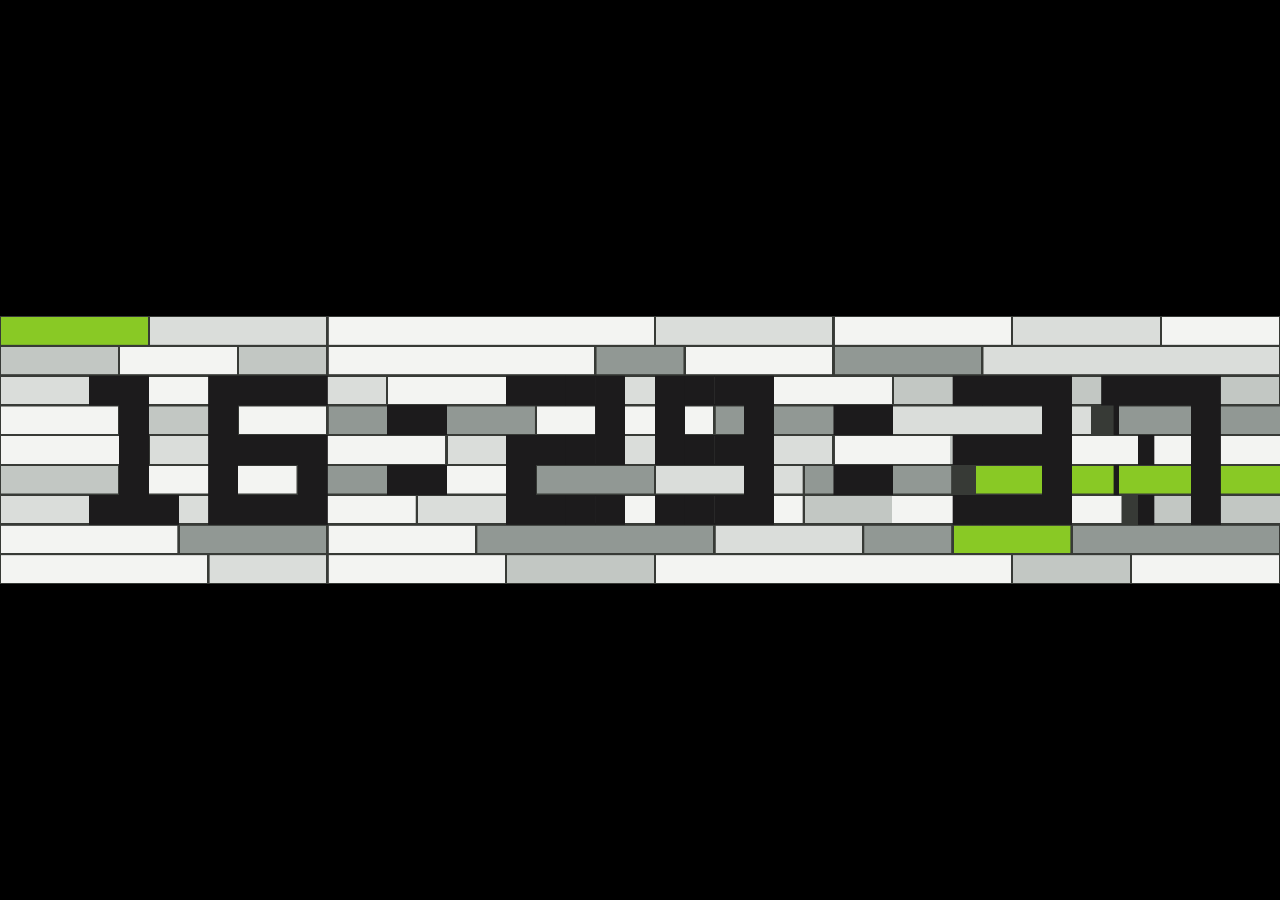
==== index.html @ d292a302 "Smooth second morphs and pull side blocks into changing digits" ====
<!doctype html>
<html lang="en-AU">
<head>
<meta charset="utf-8">
<meta name="viewport" content="width=device-width,initial-scale=1,viewport-fit=cover">
<meta name="robots" content="noindex,nofollow,noarchive,nosnippet,noimageindex">
<meta name="googlebot" content="noindex,nofollow,noarchive,nosnippet,noimageindex">
<meta name="referrer" content="no-referrer">
<title>Clock 10 · 4x5 Negative Space</title>
<style>
html,body{margin:0;width:100%;height:100%;overflow:hidden;background:#000}
#viewport{position:fixed;inset:0;overflow:hidden;background:#000}
#stage{position:absolute;left:0;top:0;width:3840px;height:804px;transform-origin:0 0;overflow:hidden;background:#373a36}
canvas{display:block;width:3840px;height:804px}
</style>
</head>
<body>
<div id="viewport"><div id="stage"><canvas id="clock" width="3840" height="804" aria-label="Melbourne 24 hour clock"></canvas></div></div>
<script>
(() => {
'use strict';
const W=3840,H=804,COLS=43,ROWS=9;
const CELL_W=W/COLS,CELL_H=H/ROWS,GAP=7;
const TZ='Australia/Melbourne';
const BG='#1c1b1c',BOARD='#373a36';
const COLORS=['#f3f4f2','#daddda','#c2c7c3','#919894','#89c925'];
const FONT={'0':['1111','1001','1001','1001','1111'],'1':['0110','0010','0010','0010','0111'],'2':['1111','0001','1111','1000','1111'],'3':['1111','0001','1111','0001','1111'],'4':['1001','1001','1111','0001','0001'],'5':['1111','1000','1111','0001','1111'],'6':['1111','1000','1111','1001','1111'],'7':['1111','0001','0001','0001','0001'],'8':['1111','1001','1111','1001','1111'],'9':['1111','1001','1111','0001','1111'],':':['0000','0110','0000','0110','0000']};
const PIECE_COUNTS=[7,8,7,8,7,8,7,8,7];
const viewport=document.getElementById('viewport');const stage=document.getElementById('stage');const canvas=document.getElementById('clock');const ctx=canvas.getContext('2d',{alpha:false});ctx.imageSmoothingEnabled=false;
const params=new URLSearchParams(location.search);const DEMO=params.get('demo')==='1';const FIXED_TIME=/^\d{2}:\d{2}:\d{2}$/.test(params.get('time')||'')?params.get('time'):null;const FIXED_SEED=Number.isFinite(Number(params.get('seed')))?Number(params.get('seed')):null;const PREVIEW_FROM=/^\d{2}:\d{2}:\d{2}$/.test(params.get('from')||'')?params.get('from'):null;const PREVIEW_TO=/^\d{2}:\d{2}:\d{2}$/.test(params.get('to')||'')?params.get('to'):null;const PREVIEW_T=Math.max(0,Math.min(1,Number(params.get('t'))||0));
let currentTime='00:00:00';let currentMask=buildMask(currentTime);let currentSeed=0;let currentConfig=buildConfig(currentSeed);let maskTransition=null;let configTransition=null;let frameHandle=0;let tickTimer=0;let demoSeconds=22*3600+22*60+20;let demoTickCount=0;
function scaleStage(){const vw=viewport.clientWidth||window.innerWidth;const vh=viewport.clientHeight||window.innerHeight;const s=Math.min(vw/W,vh/H);stage.style.left=Math.round((vw-W*s)/2)+'px';stage.style.top=Math.round((vh-H*s)/2)+'px';stage.style.transform=`scale(${s})`}
function xorshift(seed){let x=(seed|0)||123456789;return()=>{x^=x<<13;x^=x>>>17;x^=x<<5;return((x>>>0)%1000000)/1000000}}
function pieceColor(row,index){const n=(row*19+index*13)%25;if(n===0||n===11)return COLORS[4];if(n<10)return COLORS[0];if(n<16)return COLORS[1];if(n<21)return COLORS[2];return COLORS[3]}
function buildRowWidths(row,seed){const count=PIECE_COUNTS[row],min=2,remaining=COLS-count*min;const rnd=xorshift((seed+1)*7919+row*104729);const weights=[];let weightSum=0;for(let i=0;i<count;i++){let w=0.3+Math.pow(rnd(),1.35)*1.6;if(i===((seed+row*2)%count))w+=1.5;weights.push(w);weightSum+=w}const widths=weights.map(w=>min+Math.floor((w/weightSum)*remaining));let used=widths.reduce((a,b)=>a+b,0),cursor=(seed+row*3)%count;while(used<COLS){widths[cursor]+=1;used+=1;cursor=(cursor+3)%count}while(used>COLS){if(widths[cursor]>min){widths[cursor]-=1;used-=1}cursor=(cursor+2)%count}return widths}
function buildConfig(seed){const config=[];for(let row=0;row<ROWS;row++){const widths=buildRowWidths(row,seed);let x=0;config.push(widths.map((width,index)=>{const p={x,width,color:pieceColor(row,index)};x+=width;return p}))}return config}
function buildMask(timeStr){const mask=Array.from({length:ROWS},()=>Array(COLS).fill(0));let x=2;for(const ch of timeStr){const glyph=FONT[ch];for(let r=0;r<5;r++)for(let c=0;c<4;c++)if(glyph[r][c]==='1')mask[r+2][x+c]=1;x+=5}return mask}
function buildDiffRuns(oldMask,newMask){const runs=[];for(let row=0;row<ROWS;row++){let col=0;while(col<COLS){if(oldMask[row][col]===newMask[row][col]){col++;continue}const type=newMask[row][col]===1?'cut':'fill';const start=col;while(col+1<COLS&&oldMask[row][col+1]!==newMask[row][col+1]&&(newMask[row][col+1]===1?'cut':'fill')===type)col++;const end=col;runs.push({row,start,end,type,center:(start+end+1)/2,width:end-start+1});col++}}return runs}
function clamp(v,a,b){return Math.max(a,Math.min(b,v))}function smoother(t){t=clamp(t,0,1);return t*t*t*(t*(t*6-15)+10)}function pulse(t){return Math.sin(Math.PI*clamp(t,0,1))}
function activeProgress(now){let maskT=1,configT=1;if(maskTransition)maskT=clamp((now-maskTransition.start)/maskTransition.duration,0,1);if(configTransition)configT=clamp((now-configTransition.start)/configTransition.duration,0,1);return{maskT,configT}}
function localDeform(row,xCells,wCells,t,runs){const baseX=xCells*CELL_W,baseW=wCells*CELL_W;if(!runs||!runs.length)return{x:baseX,w:baseW};const p=pulse(t);if(p<0.0001)return{x:baseX,w:baseW};const pieceCenter=xCells+wCells/2;let shiftCells=0,scale=1;for(const r of runs){if(r.row!==row)continue;const dist=Math.abs(pieceCenter-r.center),radius=8;if(dist>=radius)continue;const influence=(1-dist/radius)*p;const dir=pieceCenter<r.center?-1:1;if(r.type==='cut'){shiftCells+=dir*0.48*influence;scale-=0.075*influence}else{shiftCells-=dir*0.40*influence;scale+=0.060*influence}}const newW=Math.max(CELL_W*1.1,baseW*scale),centerPx=(pieceCenter+shiftCells)*CELL_W;return{x:centerPx-newW/2,w:newW}}
function drawPieces(configA,configB,configT,maskT,runs){ctx.fillStyle=BOARD;ctx.fillRect(0,0,W,H);const ct=smoother(configT);for(let row=0;row<ROWS;row++){const a=configA[row],b=configB?configB[row]:a;for(let i=0;i<a.length;i++){const xCells=a[i].x+(b[i].x-a[i].x)*ct;const wCells=a[i].width+(b[i].width-a[i].width)*ct;const d=localDeform(row,xCells,wCells,maskT,runs);const x=d.x+GAP/2,y=row*CELL_H+GAP/2,w=Math.max(1,d.w-GAP),h=CELL_H-GAP;ctx.fillStyle=a[i].color;ctx.fillRect(x,y,w,h)}}}
function drawStableVoid(oldMask,newMask){ctx.fillStyle=BG;for(let row=0;row<ROWS;row++)for(let col=0;col<COLS;col++){if(oldMask[row][col]===1&&newMask[row][col]===1)ctx.fillRect(col*CELL_W,row*CELL_H,CELL_W+0.5,CELL_H+0.5)}}
function drawWholeVoid(mask){ctx.fillStyle=BG;for(let row=0;row<ROWS;row++)for(let col=0;col<COLS;col++)if(mask[row][col])ctx.fillRect(col*CELL_W,row*CELL_H,CELL_W+0.5,CELL_H+0.5)}
function drawMorphVoid(runs,t){const et=smoother(t);ctx.fillStyle=BG;for(const r of runs){const fullX=r.start*CELL_W,fullW=r.width*CELL_W,y=r.row*CELL_H;let voidW;if(r.type==='cut')voidW=fullW*et;else voidW=fullW*(1-et);if(voidW<=0.1)continue;const x=fullX+(fullW-voidW)/2;ctx.fillRect(x,y,voidW+0.5,CELL_H+0.5)}}
function renderAt(now){const {maskT,configT}=activeProgress(now);const fromCfg=configTransition?configTransition.from:currentConfig;const toCfg=configTransition?configTransition.to:null;const runs=maskTransition?maskTransition.runs:null;drawPieces(fromCfg,toCfg,configT,maskT,runs);if(maskTransition){drawStableVoid(maskTransition.from,maskTransition.to);drawMorphVoid(maskTransition.runs,maskT)}else drawWholeVoid(currentMask);const maskDone=!maskTransition||maskT>=1,configDone=!configTransition||configT>=1;if(maskDone&&maskTransition){currentMask=maskTransition.to;maskTransition=null}if(configDone&&configTransition){currentConfig=configTransition.to;configTransition=null}if(maskTransition||configTransition)frameHandle=requestAnimationFrame(renderAt);else frameHandle=0}
function kickRender(){if(!frameHandle)frameHandle=requestAnimationFrame(renderAt)}
function melbourneParts(date){const parts=new Intl.DateTimeFormat('en-AU',{timeZone:TZ,hour:'2-digit',minute:'2-digit',second:'2-digit',hourCycle:'h23'}).formatToParts(date);let hh='00',mm='00',ss='00';for(const p of parts){if(p.type==='hour')hh=p.value;else if(p.type==='minute')mm=p.value;else if(p.type==='second')ss=p.value}return{hh,mm,ss}}
function settleMaskTransition(){if(maskTransition){currentMask=maskTransition.to;maskTransition=null}}
function applyTime(timeStr,seed,allowMinuteMorph=true){settleMaskTransition();const nextMask=buildMask(timeStr);const runs=buildDiffRuns(currentMask,nextMask);if(runs.length)maskTransition={from:currentMask,to:nextMask,runs,start:performance.now(),duration:840};else currentMask=nextMask;if(seed!==currentSeed){if(allowMinuteMorph){const from=configTransition?configTransition.to:currentConfig;currentConfig=from;configTransition={from,to:buildConfig(seed),start:performance.now(),duration:1700}}else currentConfig=buildConfig(seed);currentSeed=seed}currentTime=timeStr;kickRender()}
function liveTick(){const p=melbourneParts(new Date()),str=`${p.hh}:${p.mm}:${p.ss}`,seed=Number(p.hh)*60+Number(p.mm);applyTime(str,seed,true);tickTimer=setTimeout(liveTick,Math.max(50,1000-(Date.now()%1000)+20))}
function demoTick(){demoSeconds=(demoSeconds+1)%(24*3600);demoTickCount++;const hh=String(Math.floor(demoSeconds/3600)%24).padStart(2,'0'),mm=String(Math.floor(demoSeconds/60)%60).padStart(2,'0'),ss=String(demoSeconds%60).padStart(2,'0'),seed=Math.floor(demoTickCount/7);applyTime(`${hh}:${mm}:${ss}`,seed,true);tickTimer=setTimeout(demoTick,1000)}
function initialise(){scaleStage();if(PREVIEW_FROM&&PREVIEW_TO){currentSeed=FIXED_SEED??0;currentConfig=buildConfig(currentSeed);const from=buildMask(PREVIEW_FROM),to=buildMask(PREVIEW_TO),runs=buildDiffRuns(from,to);drawPieces(currentConfig,null,1,PREVIEW_T,runs);drawStableVoid(from,to);drawMorphVoid(runs,PREVIEW_T);return}if(FIXED_TIME){currentTime=FIXED_TIME;currentMask=buildMask(FIXED_TIME);currentSeed=FIXED_SEED??0;currentConfig=buildConfig(currentSeed);drawPieces(currentConfig,null,1,1,null);drawWholeVoid(currentMask);return}const p=melbourneParts(new Date());currentTime=`${p.hh}:${p.mm}:${p.ss}`;currentMask=buildMask(currentTime);currentSeed=Number(p.hh)*60+Number(p.mm);currentConfig=buildConfig(currentSeed);drawPieces(currentConfig,null,1,1,null);drawWholeVoid(currentMask);if(DEMO)tickTimer=setTimeout(demoTick,700);else tickTimer=setTimeout(liveTick,Math.max(50,1000-(Date.now()%1000)+20))}
addEventListener('resize',scaleStage,{passive:true});addEventListener('orientationchange',scaleStage,{passive:true});document.addEventListener('visibilitychange',()=>{if(!document.hidden&&!FIXED_TIME&&!PREVIEW_FROM){clearTimeout(tickTimer);if(DEMO)demoTick();else liveTick()}});initialise();
})();
</script>
</body>
</html>
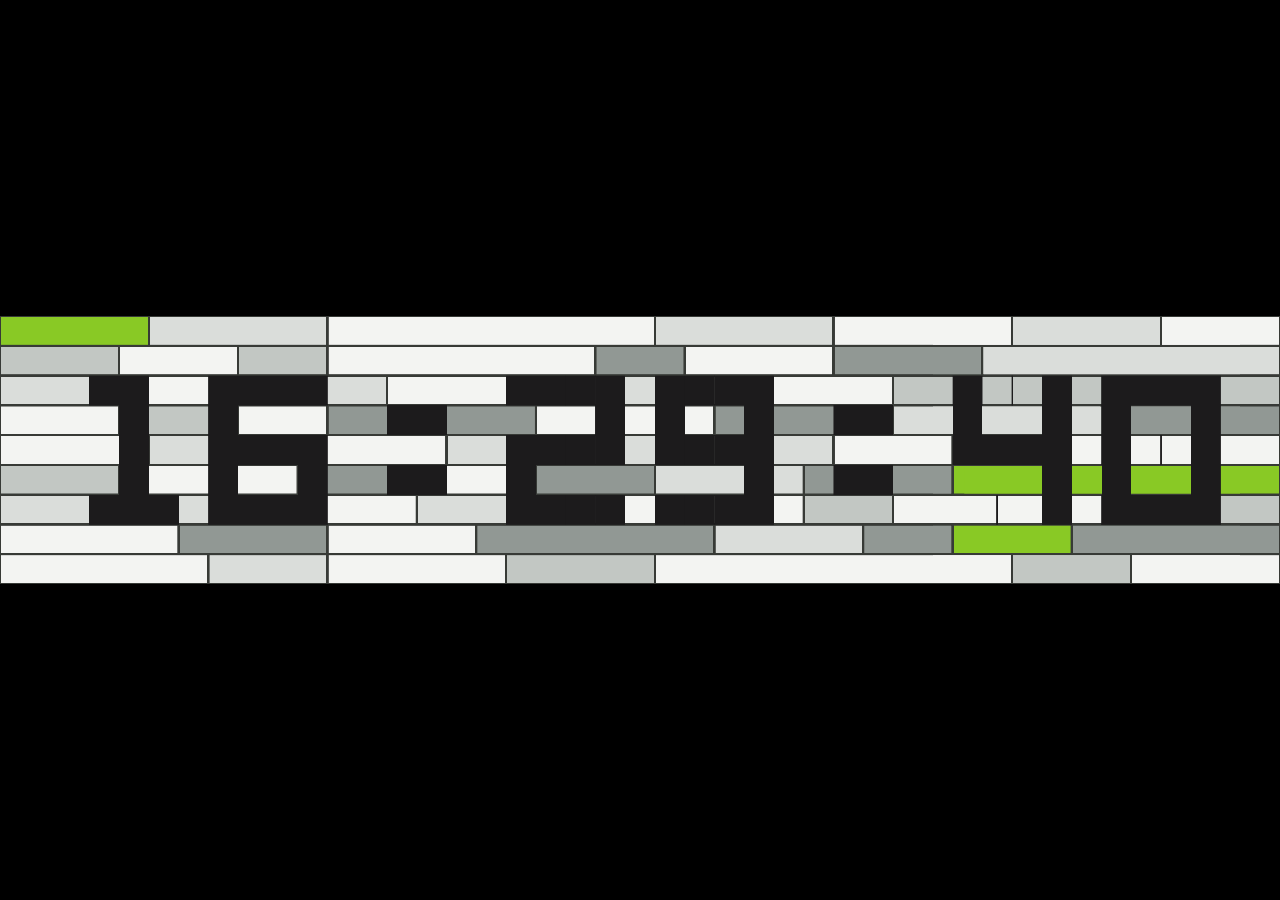
==== commit b3d2ef1d: "Scope second morphs to changed digit slots only" ====
--- a/index.html
+++ b/index.html
@@ -19,39 +19,351 @@
 <script>
 (() => {
 'use strict';
+
 const W=3840,H=804,COLS=43,ROWS=9;
 const CELL_W=W/COLS,CELL_H=H/ROWS,GAP=7;
 const TZ='Australia/Melbourne';
 const BG='#1c1b1c',BOARD='#373a36';
 const COLORS=['#f3f4f2','#daddda','#c2c7c3','#919894','#89c925'];
-const FONT={'0':['1111','1001','1001','1001','1111'],'1':['0110','0010','0010','0010','0111'],'2':['1111','0001','1111','1000','1111'],'3':['1111','0001','1111','0001','1111'],'4':['1001','1001','1111','0001','0001'],'5':['1111','1000','1111','0001','1111'],'6':['1111','1000','1111','1001','1111'],'7':['1111','0001','0001','0001','0001'],'8':['1111','1001','1111','1001','1111'],'9':['1111','1001','1111','0001','1111'],':':['0000','0110','0000','0110','0000']};
+const FONT={
+ '0':['1111','1001','1001','1001','1111'],
+ '1':['0110','0010','0010','0010','0111'],
+ '2':['1111','0001','1111','1000','1111'],
+ '3':['1111','0001','1111','0001','1111'],
+ '4':['1001','1001','1111','0001','0001'],
+ '5':['1111','1000','1111','0001','1111'],
+ '6':['1111','1000','1111','1001','1111'],
+ '7':['1111','0001','0001','0001','0001'],
+ '8':['1111','1001','1111','1001','1111'],
+ '9':['1111','1001','1111','0001','1111'],
+ ':':['0000','0110','0000','0110','0000']
+};
 const PIECE_COUNTS=[7,8,7,8,7,8,7,8,7];
-const viewport=document.getElementById('viewport');const stage=document.getElementById('stage');const canvas=document.getElementById('clock');const ctx=canvas.getContext('2d',{alpha:false});ctx.imageSmoothingEnabled=false;
-const params=new URLSearchParams(location.search);const DEMO=params.get('demo')==='1';const FIXED_TIME=/^\d{2}:\d{2}:\d{2}$/.test(params.get('time')||'')?params.get('time'):null;const FIXED_SEED=Number.isFinite(Number(params.get('seed')))?Number(params.get('seed')):null;const PREVIEW_FROM=/^\d{2}:\d{2}:\d{2}$/.test(params.get('from')||'')?params.get('from'):null;const PREVIEW_TO=/^\d{2}:\d{2}:\d{2}$/.test(params.get('to')||'')?params.get('to'):null;const PREVIEW_T=Math.max(0,Math.min(1,Number(params.get('t'))||0));
-let currentTime='00:00:00';let currentMask=buildMask(currentTime);let currentSeed=0;let currentConfig=buildConfig(currentSeed);let maskTransition=null;let configTransition=null;let frameHandle=0;let tickTimer=0;let demoSeconds=22*3600+22*60+20;let demoTickCount=0;
-function scaleStage(){const vw=viewport.clientWidth||window.innerWidth;const vh=viewport.clientHeight||window.innerHeight;const s=Math.min(vw/W,vh/H);stage.style.left=Math.round((vw-W*s)/2)+'px';stage.style.top=Math.round((vh-H*s)/2)+'px';stage.style.transform=`scale(${s})`}
-function xorshift(seed){let x=(seed|0)||123456789;return()=>{x^=x<<13;x^=x>>>17;x^=x<<5;return((x>>>0)%1000000)/1000000}}
-function pieceColor(row,index){const n=(row*19+index*13)%25;if(n===0||n===11)return COLORS[4];if(n<10)return COLORS[0];if(n<16)return COLORS[1];if(n<21)return COLORS[2];return COLORS[3]}
-function buildRowWidths(row,seed){const count=PIECE_COUNTS[row],min=2,remaining=COLS-count*min;const rnd=xorshift((seed+1)*7919+row*104729);const weights=[];let weightSum=0;for(let i=0;i<count;i++){let w=0.3+Math.pow(rnd(),1.35)*1.6;if(i===((seed+row*2)%count))w+=1.5;weights.push(w);weightSum+=w}const widths=weights.map(w=>min+Math.floor((w/weightSum)*remaining));let used=widths.reduce((a,b)=>a+b,0),cursor=(seed+row*3)%count;while(used<COLS){widths[cursor]+=1;used+=1;cursor=(cursor+3)%count}while(used>COLS){if(widths[cursor]>min){widths[cursor]-=1;used-=1}cursor=(cursor+2)%count}return widths}
-function buildConfig(seed){const config=[];for(let row=0;row<ROWS;row++){const widths=buildRowWidths(row,seed);let x=0;config.push(widths.map((width,index)=>{const p={x,width,color:pieceColor(row,index)};x+=width;return p}))}return config}
-function buildMask(timeStr){const mask=Array.from({length:ROWS},()=>Array(COLS).fill(0));let x=2;for(const ch of timeStr){const glyph=FONT[ch];for(let r=0;r<5;r++)for(let c=0;c<4;c++)if(glyph[r][c]==='1')mask[r+2][x+c]=1;x+=5}return mask}
-function buildDiffRuns(oldMask,newMask){const runs=[];for(let row=0;row<ROWS;row++){let col=0;while(col<COLS){if(oldMask[row][col]===newMask[row][col]){col++;continue}const type=newMask[row][col]===1?'cut':'fill';const start=col;while(col+1<COLS&&oldMask[row][col+1]!==newMask[row][col+1]&&(newMask[row][col+1]===1?'cut':'fill')===type)col++;const end=col;runs.push({row,start,end,type,center:(start+end+1)/2,width:end-start+1});col++}}return runs}
-function clamp(v,a,b){return Math.max(a,Math.min(b,v))}function smoother(t){t=clamp(t,0,1);return t*t*t*(t*(t*6-15)+10)}function pulse(t){return Math.sin(Math.PI*clamp(t,0,1))}
-function activeProgress(now){let maskT=1,configT=1;if(maskTransition)maskT=clamp((now-maskTransition.start)/maskTransition.duration,0,1);if(configTransition)configT=clamp((now-configTransition.start)/configTransition.duration,0,1);return{maskT,configT}}
-function localDeform(row,xCells,wCells,t,runs){const baseX=xCells*CELL_W,baseW=wCells*CELL_W;if(!runs||!runs.length)return{x:baseX,w:baseW};const p=pulse(t);if(p<0.0001)return{x:baseX,w:baseW};const pieceCenter=xCells+wCells/2;let shiftCells=0,scale=1;for(const r of runs){if(r.row!==row)continue;const dist=Math.abs(pieceCenter-r.center),radius=8;if(dist>=radius)continue;const influence=(1-dist/radius)*p;const dir=pieceCenter<r.center?-1:1;if(r.type==='cut'){shiftCells+=dir*0.48*influence;scale-=0.075*influence}else{shiftCells-=dir*0.40*influence;scale+=0.060*influence}}const newW=Math.max(CELL_W*1.1,baseW*scale),centerPx=(pieceCenter+shiftCells)*CELL_W;return{x:centerPx-newW/2,w:newW}}
-function drawPieces(configA,configB,configT,maskT,runs){ctx.fillStyle=BOARD;ctx.fillRect(0,0,W,H);const ct=smoother(configT);for(let row=0;row<ROWS;row++){const a=configA[row],b=configB?configB[row]:a;for(let i=0;i<a.length;i++){const xCells=a[i].x+(b[i].x-a[i].x)*ct;const wCells=a[i].width+(b[i].width-a[i].width)*ct;const d=localDeform(row,xCells,wCells,maskT,runs);const x=d.x+GAP/2,y=row*CELL_H+GAP/2,w=Math.max(1,d.w-GAP),h=CELL_H-GAP;ctx.fillStyle=a[i].color;ctx.fillRect(x,y,w,h)}}}
-function drawStableVoid(oldMask,newMask){ctx.fillStyle=BG;for(let row=0;row<ROWS;row++)for(let col=0;col<COLS;col++){if(oldMask[row][col]===1&&newMask[row][col]===1)ctx.fillRect(col*CELL_W,row*CELL_H,CELL_W+0.5,CELL_H+0.5)}}
-function drawWholeVoid(mask){ctx.fillStyle=BG;for(let row=0;row<ROWS;row++)for(let col=0;col<COLS;col++)if(mask[row][col])ctx.fillRect(col*CELL_W,row*CELL_H,CELL_W+0.5,CELL_H+0.5)}
-function drawMorphVoid(runs,t){const et=smoother(t);ctx.fillStyle=BG;for(const r of runs){const fullX=r.start*CELL_W,fullW=r.width*CELL_W,y=r.row*CELL_H;let voidW;if(r.type==='cut')voidW=fullW*et;else voidW=fullW*(1-et);if(voidW<=0.1)continue;const x=fullX+(fullW-voidW)/2;ctx.fillRect(x,y,voidW+0.5,CELL_H+0.5)}}
-function renderAt(now){const {maskT,configT}=activeProgress(now);const fromCfg=configTransition?configTransition.from:currentConfig;const toCfg=configTransition?configTransition.to:null;const runs=maskTransition?maskTransition.runs:null;drawPieces(fromCfg,toCfg,configT,maskT,runs);if(maskTransition){drawStableVoid(maskTransition.from,maskTransition.to);drawMorphVoid(maskTransition.runs,maskT)}else drawWholeVoid(currentMask);const maskDone=!maskTransition||maskT>=1,configDone=!configTransition||configT>=1;if(maskDone&&maskTransition){currentMask=maskTransition.to;maskTransition=null}if(configDone&&configTransition){currentConfig=configTransition.to;configTransition=null}if(maskTransition||configTransition)frameHandle=requestAnimationFrame(renderAt);else frameHandle=0}
+const viewport=document.getElementById('viewport');
+const stage=document.getElementById('stage');
+const canvas=document.getElementById('clock');
+const ctx=canvas.getContext('2d',{alpha:false});
+ctx.imageSmoothingEnabled=false;
+
+const params=new URLSearchParams(location.search);
+const DEMO=params.get('demo')==='1';
+const FIXED_TIME=/^\d{2}:\d{2}:\d{2}$/.test(params.get('time')||'')?params.get('time'):null;
+const FIXED_SEED=Number.isFinite(Number(params.get('seed')))?Number(params.get('seed')):null;
+const PREVIEW_FROM=/^\d{2}:\d{2}:\d{2}$/.test(params.get('from')||'')?params.get('from'):null;
+const PREVIEW_TO=/^\d{2}:\d{2}:\d{2}$/.test(params.get('to')||'')?params.get('to'):null;
+const PREVIEW_T=Math.max(0,Math.min(1,Number(params.get('t'))||0));
+
+let currentTime='00:00:00';
+let currentMask=buildMask(currentTime);
+let currentSeed=0;
+let currentConfig=buildConfig(currentSeed);
+let maskTransition=null;
+let configTransition=null;
+let frameHandle=0;
+let tickTimer=0;
+let demoSeconds=22*3600+22*60+20;
+let demoTickCount=0;
+
+function scaleStage(){
+ const vw=viewport.clientWidth||window.innerWidth;
+ const vh=viewport.clientHeight||window.innerHeight;
+ const s=Math.min(vw/W,vh/H);
+ stage.style.left=Math.round((vw-W*s)/2)+'px';
+ stage.style.top=Math.round((vh-H*s)/2)+'px';
+ stage.style.transform=`scale(${s})`;
+}
+
+function xorshift(seed){
+ let x=(seed|0)||123456789;
+ return()=>{x^=x<<13;x^=x>>>17;x^=x<<5;return((x>>>0)%1000000)/1000000};
+}
+
+function pieceColor(row,index){
+ const n=(row*19+index*13)%25;
+ if(n===0||n===11)return COLORS[4];
+ if(n<10)return COLORS[0];
+ if(n<16)return COLORS[1];
+ if(n<21)return COLORS[2];
+ return COLORS[3];
+}
+
+function buildRowWidths(row,seed){
+ const count=PIECE_COUNTS[row],min=2,remaining=COLS-count*min;
+ const rnd=xorshift((seed+1)*7919+row*104729);
+ const weights=[];let weightSum=0;
+ for(let i=0;i<count;i++){
+  let w=0.3+Math.pow(rnd(),1.35)*1.6;
+  if(i===((seed+row*2)%count))w+=1.5;
+  weights.push(w);weightSum+=w;
+ }
+ const widths=weights.map(w=>min+Math.floor((w/weightSum)*remaining));
+ let used=widths.reduce((a,b)=>a+b,0),cursor=(seed+row*3)%count;
+ while(used<COLS){widths[cursor]+=1;used+=1;cursor=(cursor+3)%count}
+ while(used>COLS){if(widths[cursor]>min){widths[cursor]-=1;used-=1}cursor=(cursor+2)%count}
+ return widths;
+}
+
+function buildConfig(seed){
+ const config=[];
+ for(let row=0;row<ROWS;row++){
+  const widths=buildRowWidths(row,seed);let x=0;
+  config.push(widths.map((width,index)=>{const p={x,width,color:pieceColor(row,index)};x+=width;return p}));
+ }
+ return config;
+}
+
+function buildMask(timeStr){
+ const mask=Array.from({length:ROWS},()=>Array(COLS).fill(0));
+ let x=2;
+ for(const ch of timeStr){
+  const glyph=FONT[ch];
+  for(let r=0;r<5;r++)for(let c=0;c<4;c++)if(glyph[r][c]==='1')mask[r+2][x+c]=1;
+  x+=5;
+ }
+ return mask;
+}
+
+function buildDiffRuns(oldMask,newMask){
+ const runs=[];
+ for(let row=0;row<ROWS;row++){
+  let col=0;
+  while(col<COLS){
+   if(oldMask[row][col]===newMask[row][col]){col++;continue}
+   const type=newMask[row][col]===1?'cut':'fill';
+   const start=col;
+   while(col+1<COLS&&oldMask[row][col+1]!==newMask[row][col+1]&&(newMask[row][col+1]===1?'cut':'fill')===type)col++;
+   const end=col;
+   runs.push({row,start,end,type,center:(start+end+1)/2,width:end-start+1});
+   col++;
+  }
+ }
+ return runs;
+}
+
+function buildChangedZones(oldTime,newTime){
+ const zones=[];
+ for(let i=0;i<Math.min(oldTime.length,newTime.length);i++){
+  if(oldTime[i]===newTime[i])continue;
+  const glyphStart=2+i*5;
+  zones.push({start:Math.max(0,glyphStart-0.65),end:Math.min(COLS,glyphStart+4.65),charIndex:i});
+ }
+ if(!zones.length)return zones;
+ zones.sort((a,b)=>a.start-b.start);
+ const merged=[{...zones[0],indices:[zones[0].charIndex]}];
+ for(let i=1;i<zones.length;i++){
+  const z=zones[i],m=merged[merged.length-1];
+  if(z.start<=m.end+0.35){m.end=Math.max(m.end,z.end);m.indices.push(z.charIndex)}
+  else merged.push({...z,indices:[z.charIndex]});
+ }
+ return merged;
+}
+
+function clamp(v,a,b){return Math.max(a,Math.min(b,v))}
+function smoother(t){t=clamp(t,0,1);return t*t*t*(t*(t*6-15)+10)}
+function pulse(t){return Math.sin(Math.PI*clamp(t,0,1))}
+
+function activeProgress(now){
+ let maskT=1,configT=1;
+ if(maskTransition)maskT=clamp((now-maskTransition.start)/maskTransition.duration,0,1);
+ if(configTransition)configT=clamp((now-configTransition.start)/configTransition.duration,0,1);
+ return{maskT,configT};
+}
+
+function localDeform(row,xCells,wCells,t,runs){
+ const baseX=xCells*CELL_W;
+ const baseW=wCells*CELL_W;
+ if(!runs||!runs.length)return{x:baseX,w:baseW};
+ const p=pulse(t);
+ if(p<0.0001)return{x:baseX,w:baseW};
+ const pieceCenter=xCells+wCells/2;
+ let shiftCells=0;
+ let scale=1;
+ for(const r of runs){
+  if(r.row!==row)continue;
+  const dist=Math.abs(pieceCenter-r.center);
+  const radius=8.0;
+  if(dist>=radius)continue;
+  const influence=(1-dist/radius)*p;
+  const dir=pieceCenter<r.center?-1:1;
+  if(r.type==='cut'){
+   shiftCells+=dir*0.48*influence;
+   scale-=0.075*influence;
+  }else{
+   shiftCells-=dir*0.40*influence;
+   scale+=0.060*influence;
+  }
+ }
+ const newW=Math.max(CELL_W*1.1,baseW*scale);
+ const centerPx=(pieceCenter+shiftCells)*CELL_W;
+ return{x:centerPx-newW/2,w:newW};
+}
+
+function drawPieces(configA,configB,configT,maskT,runs,clear=true){
+ if(clear){ctx.fillStyle=BOARD;ctx.fillRect(0,0,W,H);}
+ const ct=smoother(configT);
+ for(let row=0;row<ROWS;row++){
+  const a=configA[row],b=configB?configB[row]:a;
+  for(let i=0;i<a.length;i++){
+   const xCells=a[i].x+(b[i].x-a[i].x)*ct;
+   const wCells=a[i].width+(b[i].width-a[i].width)*ct;
+   const d=localDeform(row,xCells,wCells,maskT,runs);
+   const x=d.x+GAP/2;
+   const y=row*CELL_H+GAP/2;
+   const w=Math.max(1,d.w-GAP);
+   const h=CELL_H-GAP;
+   ctx.fillStyle=a[i].color;
+   ctx.fillRect(x,y,w,h);
+  }
+ }
+}
+
+function drawDeformedZones(configA,configB,configT,maskT,runs,zones){
+ if(!zones||!zones.length)return;
+ for(const zone of zones){
+  const zoneRuns=runs.filter(r=>r.center>=zone.start-1.0&&r.center<=zone.end+1.0);
+  if(!zoneRuns.length)continue;
+  ctx.save();
+  ctx.beginPath();
+  ctx.rect(zone.start*CELL_W,0,(zone.end-zone.start)*CELL_W,H);
+  ctx.clip();
+  drawPieces(configA,configB,configT,maskT,zoneRuns,false);
+  ctx.restore();
+ }
+}
+
+function drawStableVoid(oldMask,newMask){
+ ctx.fillStyle=BG;
+ for(let row=0;row<ROWS;row++)for(let col=0;col<COLS;col++){
+  if(oldMask[row][col]===1&&newMask[row][col]===1){
+   ctx.fillRect(col*CELL_W,row*CELL_H,CELL_W+0.5,CELL_H+0.5);
+  }
+ }
+}
+
+function drawWholeVoid(mask){
+ ctx.fillStyle=BG;
+ for(let row=0;row<ROWS;row++)for(let col=0;col<COLS;col++)if(mask[row][col]){
+  ctx.fillRect(col*CELL_W,row*CELL_H,CELL_W+0.5,CELL_H+0.5);
+ }
+}
+
+function drawMorphVoid(runs,t){
+ const et=smoother(t);
+ ctx.fillStyle=BG;
+ for(const r of runs){
+  const fullX=r.start*CELL_W;
+  const fullW=r.width*CELL_W;
+  const y=r.row*CELL_H;
+  let voidW;
+  if(r.type==='cut') voidW=fullW*et;
+  else voidW=fullW*(1-et);
+  if(voidW<=0.1)continue;
+  const x=fullX+(fullW-voidW)/2;
+  ctx.fillRect(x,y,voidW+0.5,CELL_H+0.5);
+ }
+}
+
+function renderAt(now){
+ const {maskT,configT}=activeProgress(now);
+ const fromCfg=configTransition?configTransition.from:currentConfig;
+ const toCfg=configTransition?configTransition.to:null;
+ const runs=maskTransition?maskTransition.runs:null;
+ drawPieces(fromCfg,toCfg,configT,1,null,true);
+ if(maskTransition){
+  drawDeformedZones(fromCfg,toCfg,configT,maskT,maskTransition.runs,maskTransition.zones);
+  drawStableVoid(maskTransition.from,maskTransition.to);
+  drawMorphVoid(maskTransition.runs,maskT);
+ }else{
+  drawWholeVoid(currentMask);
+ }
+ const maskDone=!maskTransition||maskT>=1;
+ const configDone=!configTransition||configT>=1;
+ if(maskDone&&maskTransition){currentMask=maskTransition.to;maskTransition=null}
+ if(configDone&&configTransition){currentConfig=configTransition.to;configTransition=null}
+ if(maskTransition||configTransition)frameHandle=requestAnimationFrame(renderAt);
+ else frameHandle=0;
+}
+
 function kickRender(){if(!frameHandle)frameHandle=requestAnimationFrame(renderAt)}
-function melbourneParts(date){const parts=new Intl.DateTimeFormat('en-AU',{timeZone:TZ,hour:'2-digit',minute:'2-digit',second:'2-digit',hourCycle:'h23'}).formatToParts(date);let hh='00',mm='00',ss='00';for(const p of parts){if(p.type==='hour')hh=p.value;else if(p.type==='minute')mm=p.value;else if(p.type==='second')ss=p.value}return{hh,mm,ss}}
-function settleMaskTransition(){if(maskTransition){currentMask=maskTransition.to;maskTransition=null}}
-function applyTime(timeStr,seed,allowMinuteMorph=true){settleMaskTransition();const nextMask=buildMask(timeStr);const runs=buildDiffRuns(currentMask,nextMask);if(runs.length)maskTransition={from:currentMask,to:nextMask,runs,start:performance.now(),duration:840};else currentMask=nextMask;if(seed!==currentSeed){if(allowMinuteMorph){const from=configTransition?configTransition.to:currentConfig;currentConfig=from;configTransition={from,to:buildConfig(seed),start:performance.now(),duration:1700}}else currentConfig=buildConfig(seed);currentSeed=seed}currentTime=timeStr;kickRender()}
-function liveTick(){const p=melbourneParts(new Date()),str=`${p.hh}:${p.mm}:${p.ss}`,seed=Number(p.hh)*60+Number(p.mm);applyTime(str,seed,true);tickTimer=setTimeout(liveTick,Math.max(50,1000-(Date.now()%1000)+20))}
-function demoTick(){demoSeconds=(demoSeconds+1)%(24*3600);demoTickCount++;const hh=String(Math.floor(demoSeconds/3600)%24).padStart(2,'0'),mm=String(Math.floor(demoSeconds/60)%60).padStart(2,'0'),ss=String(demoSeconds%60).padStart(2,'0'),seed=Math.floor(demoTickCount/7);applyTime(`${hh}:${mm}:${ss}`,seed,true);tickTimer=setTimeout(demoTick,1000)}
-function initialise(){scaleStage();if(PREVIEW_FROM&&PREVIEW_TO){currentSeed=FIXED_SEED??0;currentConfig=buildConfig(currentSeed);const from=buildMask(PREVIEW_FROM),to=buildMask(PREVIEW_TO),runs=buildDiffRuns(from,to);drawPieces(currentConfig,null,1,PREVIEW_T,runs);drawStableVoid(from,to);drawMorphVoid(runs,PREVIEW_T);return}if(FIXED_TIME){currentTime=FIXED_TIME;currentMask=buildMask(FIXED_TIME);currentSeed=FIXED_SEED??0;currentConfig=buildConfig(currentSeed);drawPieces(currentConfig,null,1,1,null);drawWholeVoid(currentMask);return}const p=melbourneParts(new Date());currentTime=`${p.hh}:${p.mm}:${p.ss}`;currentMask=buildMask(currentTime);currentSeed=Number(p.hh)*60+Number(p.mm);currentConfig=buildConfig(currentSeed);drawPieces(currentConfig,null,1,1,null);drawWholeVoid(currentMask);if(DEMO)tickTimer=setTimeout(demoTick,700);else tickTimer=setTimeout(liveTick,Math.max(50,1000-(Date.now()%1000)+20))}
-addEventListener('resize',scaleStage,{passive:true});addEventListener('orientationchange',scaleStage,{passive:true});document.addEventListener('visibilitychange',()=>{if(!document.hidden&&!FIXED_TIME&&!PREVIEW_FROM){clearTimeout(tickTimer);if(DEMO)demoTick();else liveTick()}});initialise();
+
+function melbourneParts(date){
+ const parts=new Intl.DateTimeFormat('en-AU',{timeZone:TZ,hour:'2-digit',minute:'2-digit',second:'2-digit',hourCycle:'h23'}).formatToParts(date);
+ let hh='00',mm='00',ss='00';
+ for(const p of parts){if(p.type==='hour')hh=p.value;else if(p.type==='minute')mm=p.value;else if(p.type==='second')ss=p.value}
+ return{hh,mm,ss};
+}
+
+function settleMaskTransition(){
+ if(maskTransition){currentMask=maskTransition.to;maskTransition=null}
+}
+
+function applyTime(timeStr,seed,allowMinuteMorph=true){
+ settleMaskTransition();
+ const previousTime=currentTime;
+ const nextMask=buildMask(timeStr);
+ const runs=buildDiffRuns(currentMask,nextMask);
+ const zones=buildChangedZones(previousTime,timeStr);
+ if(runs.length){
+  maskTransition={from:currentMask,to:nextMask,runs,zones,start:performance.now(),duration:840};
+ }else currentMask=nextMask;
+ if(seed!==currentSeed){
+  if(allowMinuteMorph){
+   const from=configTransition?configTransition.to:currentConfig;
+   currentConfig=from;
+   configTransition={from,to:buildConfig(seed),start:performance.now(),duration:1700};
+  }else currentConfig=buildConfig(seed);
+  currentSeed=seed;
+ }
+ currentTime=timeStr;
+ kickRender();
+}
+
+function liveTick(){
+ const p=melbourneParts(new Date());
+ const str=`${p.hh}:${p.mm}:${p.ss}`;
+ const seed=Number(p.hh)*60+Number(p.mm);
+ applyTime(str,seed,true);
+ tickTimer=setTimeout(liveTick,Math.max(50,1000-(Date.now()%1000)+20));
+}
+
+function demoTick(){
+ demoSeconds=(demoSeconds+1)%(24*3600);demoTickCount++;
+ const hh=String(Math.floor(demoSeconds/3600)%24).padStart(2,'0');
+ const mm=String(Math.floor(demoSeconds/60)%60).padStart(2,'0');
+ const ss=String(demoSeconds%60).padStart(2,'0');
+ const seed=Math.floor(demoTickCount/7);
+ applyTime(`${hh}:${mm}:${ss}`,seed,true);
+ tickTimer=setTimeout(demoTick,1000);
+}
+
+function initialise(){
+ scaleStage();
+ if(PREVIEW_FROM&&PREVIEW_TO){
+  currentSeed=FIXED_SEED??0;currentConfig=buildConfig(currentSeed);
+  const from=buildMask(PREVIEW_FROM),to=buildMask(PREVIEW_TO),runs=buildDiffRuns(from,to),zones=buildChangedZones(PREVIEW_FROM,PREVIEW_TO);
+  drawPieces(currentConfig,null,1,1,null,true);
+  drawDeformedZones(currentConfig,null,1,PREVIEW_T,runs,zones);
+  drawStableVoid(from,to);drawMorphVoid(runs,PREVIEW_T);return;
+ }
+ if(FIXED_TIME){
+  currentTime=FIXED_TIME;currentMask=buildMask(FIXED_TIME);currentSeed=FIXED_SEED??0;currentConfig=buildConfig(currentSeed);
+  drawPieces(currentConfig,null,1,1,null);drawWholeVoid(currentMask);return;
+ }
+ const p=melbourneParts(new Date());
+ currentTime=`${p.hh}:${p.mm}:${p.ss}`;currentMask=buildMask(currentTime);currentSeed=Number(p.hh)*60+Number(p.mm);currentConfig=buildConfig(currentSeed);
+ drawPieces(currentConfig,null,1,1,null);drawWholeVoid(currentMask);
+ if(DEMO)tickTimer=setTimeout(demoTick,700);else tickTimer=setTimeout(liveTick,Math.max(50,1000-(Date.now()%1000)+20));
+}
+
+addEventListener('resize',scaleStage,{passive:true});
+addEventListener('orientationchange',scaleStage,{passive:true});
+document.addEventListener('visibilitychange',()=>{
+ if(!document.hidden&&!FIXED_TIME&&!PREVIEW_FROM){
+  clearTimeout(tickTimer);
+  if(DEMO)demoTick();else liveTick();
+ }
+});
+initialise();
 })();
 </script>
 </body>
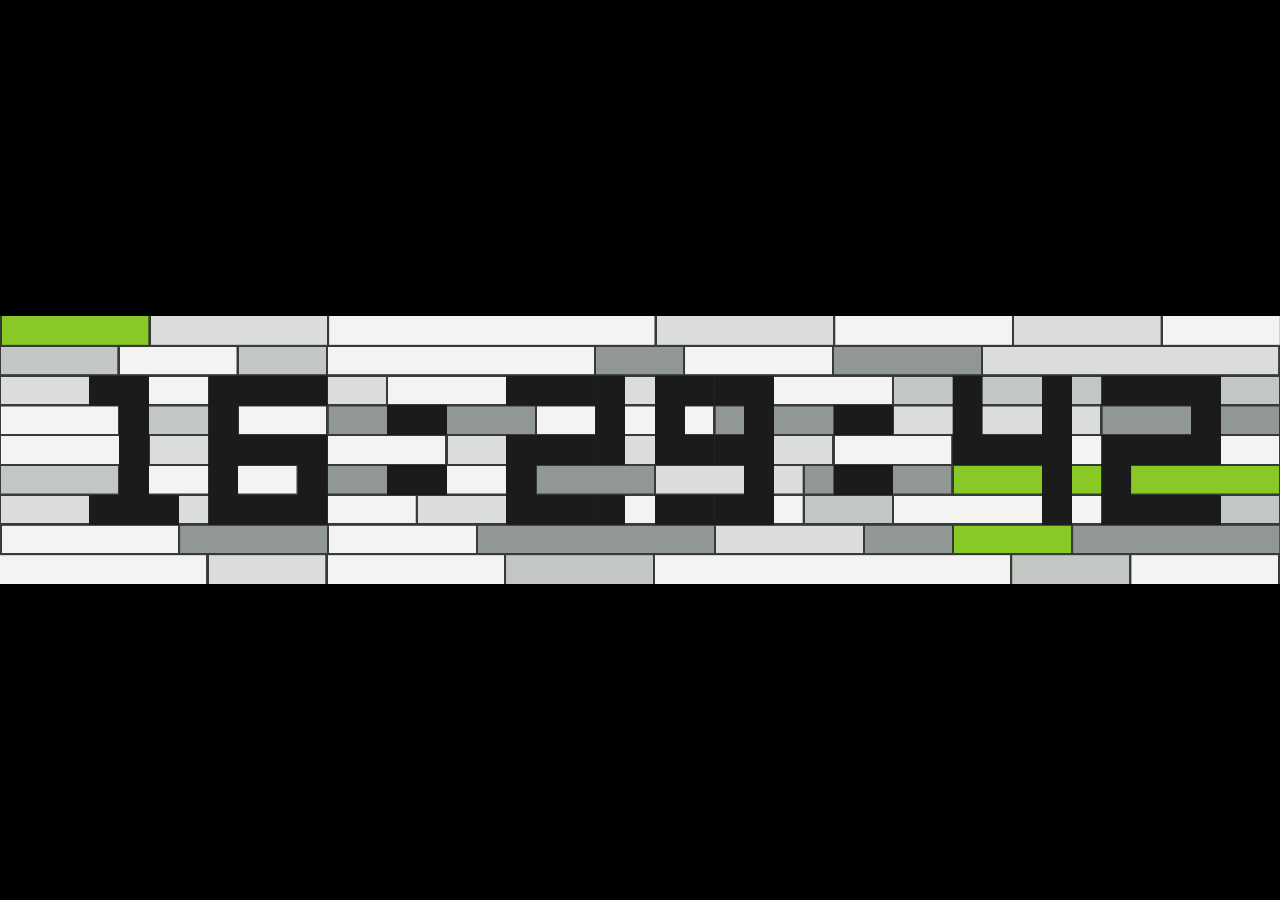
==== commit 2a2dac73: "Add slow ambient motion to outer block rows" ====
--- a/index.html
+++ b/index.html
@@ -39,6 +39,10 @@
  ':':['0000','0110','0000','0110','0000']
 };
 const PIECE_COUNTS=[7,8,7,8,7,8,7,8,7];
+const AMBIENT_SPEED={0:0.018,1:-0.011,7:0.014,8:-0.020};
+const AMBIENT_ROWS=new Set([0,1,7,8]);
+const AMBIENT_FRAME_MS=1000/30;
+
 const viewport=document.getElementById('viewport');
 const stage=document.getElementById('stage');
 const canvas=document.getElementById('clock');
@@ -49,9 +53,6 @@
 const DEMO=params.get('demo')==='1';
 const FIXED_TIME=/^\d{2}:\d{2}:\d{2}$/.test(params.get('time')||'')?params.get('time'):null;
 const FIXED_SEED=Number.isFinite(Number(params.get('seed')))?Number(params.get('seed')):null;
-const PREVIEW_FROM=/^\d{2}:\d{2}:\d{2}$/.test(params.get('from')||'')?params.get('from'):null;
-const PREVIEW_TO=/^\d{2}:\d{2}:\d{2}$/.test(params.get('to')||'')?params.get('to'):null;
-const PREVIEW_T=Math.max(0,Math.min(1,Number(params.get('t'))||0));
 
 let currentTime='00:00:00';
 let currentMask=buildMask(currentTime);
@@ -59,10 +60,10 @@
 let currentConfig=buildConfig(currentSeed);
 let maskTransition=null;
 let configTransition=null;
-let frameHandle=0;
 let tickTimer=0;
 let demoSeconds=22*3600+22*60+20;
 let demoTickCount=0;
+let lastRender=0;
 
 function scaleStage(){
  const vw=viewport.clientWidth||window.innerWidth;
@@ -72,298 +73,39 @@
  stage.style.top=Math.round((vh-H*s)/2)+'px';
  stage.style.transform=`scale(${s})`;
 }
-
-function xorshift(seed){
- let x=(seed|0)||123456789;
- return()=>{x^=x<<13;x^=x>>>17;x^=x<<5;return((x>>>0)%1000000)/1000000};
+function xorshift(seed){let x=(seed|0)||123456789;return()=>{x^=x<<13;x^=x>>>17;x^=x<<5;return((x>>>0)%1000000)/1000000}}
+function pieceColor(row,index){const n=(row*19+index*13)%25;if(n===0||n===11)return COLORS[4];if(n<10)return COLORS[0];if(n<16)return COLORS[1];if(n<21)return COLORS[2];return COLORS[3]}
+function buildRowWidths(row,seed){
+ const count=PIECE_COUNTS[row],min=2,remaining=COLS-count*min;const rnd=xorshift((seed+1)*7919+row*104729);const weights=[];let weightSum=0;
+ for(let i=0;i<count;i++){let w=0.3+Math.pow(rnd(),1.35)*1.6;if(i===((seed+row*2)%count))w+=1.5;weights.push(w);weightSum+=w}
+ const widths=weights.map(w=>min+Math.floor((w/weightSum)*remaining));let used=widths.reduce((a,b)=>a+b,0),cursor=(seed+row*3)%count;
+ while(used<COLS){widths[cursor]+=1;used+=1;cursor=(cursor+3)%count}while(used>COLS){if(widths[cursor]>min){widths[cursor]-=1;used-=1}cursor=(cursor+2)%count}return widths;
 }
-
-function pieceColor(row,index){
- const n=(row*19+index*13)%25;
- if(n===0||n===11)return COLORS[4];
- if(n<10)return COLORS[0];
- if(n<16)return COLORS[1];
- if(n<21)return COLORS[2];
- return COLORS[3];
-}
-
-function buildRowWidths(row,seed){
- const count=PIECE_COUNTS[row],min=2,remaining=COLS-count*min;
- const rnd=xorshift((seed+1)*7919+row*104729);
- const weights=[];let weightSum=0;
- for(let i=0;i<count;i++){
-  let w=0.3+Math.pow(rnd(),1.35)*1.6;
-  if(i===((seed+row*2)%count))w+=1.5;
-  weights.push(w);weightSum+=w;
- }
- const widths=weights.map(w=>min+Math.floor((w/weightSum)*remaining));
- let used=widths.reduce((a,b)=>a+b,0),cursor=(seed+row*3)%count;
- while(used<COLS){widths[cursor]+=1;used+=1;cursor=(cursor+3)%count}
- while(used>COLS){if(widths[cursor]>min){widths[cursor]-=1;used-=1}cursor=(cursor+2)%count}
- return widths;
-}
-
-function buildConfig(seed){
- const config=[];
- for(let row=0;row<ROWS;row++){
-  const widths=buildRowWidths(row,seed);let x=0;
-  config.push(widths.map((width,index)=>{const p={x,width,color:pieceColor(row,index)};x+=width;return p}));
- }
- return config;
-}
-
-function buildMask(timeStr){
- const mask=Array.from({length:ROWS},()=>Array(COLS).fill(0));
- let x=2;
- for(const ch of timeStr){
-  const glyph=FONT[ch];
-  for(let r=0;r<5;r++)for(let c=0;c<4;c++)if(glyph[r][c]==='1')mask[r+2][x+c]=1;
-  x+=5;
- }
- return mask;
-}
-
-function buildDiffRuns(oldMask,newMask){
- const runs=[];
- for(let row=0;row<ROWS;row++){
-  let col=0;
-  while(col<COLS){
-   if(oldMask[row][col]===newMask[row][col]){col++;continue}
-   const type=newMask[row][col]===1?'cut':'fill';
-   const start=col;
-   while(col+1<COLS&&oldMask[row][col+1]!==newMask[row][col+1]&&(newMask[row][col+1]===1?'cut':'fill')===type)col++;
-   const end=col;
-   runs.push({row,start,end,type,center:(start+end+1)/2,width:end-start+1});
-   col++;
-  }
- }
- return runs;
-}
-
-function buildChangedZones(oldTime,newTime){
- const zones=[];
- for(let i=0;i<Math.min(oldTime.length,newTime.length);i++){
-  if(oldTime[i]===newTime[i])continue;
-  const glyphStart=2+i*5;
-  zones.push({start:Math.max(0,glyphStart-0.65),end:Math.min(COLS,glyphStart+4.65),charIndex:i});
- }
- if(!zones.length)return zones;
- zones.sort((a,b)=>a.start-b.start);
- const merged=[{...zones[0],indices:[zones[0].charIndex]}];
- for(let i=1;i<zones.length;i++){
-  const z=zones[i],m=merged[merged.length-1];
-  if(z.start<=m.end+0.35){m.end=Math.max(m.end,z.end);m.indices.push(z.charIndex)}
-  else merged.push({...z,indices:[z.charIndex]});
- }
- return merged;
-}
-
+function buildConfig(seed){const config=[];for(let row=0;row<ROWS;row++){const widths=buildRowWidths(row,seed);let x=0;config.push(widths.map((width,index)=>{const p={x,width,color:pieceColor(row,index)};x+=width;return p}))}return config}
+function buildMask(timeStr){const mask=Array.from({length:ROWS},()=>Array(COLS).fill(0));let x=2;for(const ch of timeStr){const glyph=FONT[ch];for(let r=0;r<5;r++)for(let c=0;c<4;c++)if(glyph[r][c]==='1')mask[r+2][x+c]=1;x+=5}return mask}
+function changedSlots(fromTime,toTime){const slots=[];for(let i=0;i<Math.min(fromTime.length,toTime.length);i++){if(fromTime[i]===toTime[i])continue;const start=2+i*5;slots.push({index:i,start,end:start+3})}return slots}
+function slotForCol(slots,col){for(const s of slots)if(col>=s.start&&col<=s.end)return s;return null}
+function buildDiffRuns(oldMask,newMask,slots){const runs=[];for(let row=2;row<=6;row++){let col=0;while(col<COLS){const slot=slotForCol(slots,col);if(!slot||oldMask[row][col]===newMask[row][col]){col++;continue}const type=newMask[row][col]===1?'cut':'fill';const start=col;while(col+1<=slot.end&&oldMask[row][col+1]!==newMask[row][col+1]&&(newMask[row][col+1]===1?'cut':'fill')===type)col++;const end=col;runs.push({row,start,end,type,center:(start+end+1)/2,slot});col++}}return runs}
+function ease(t){return t<0.5?2*t*t:1-Math.pow(-2*t+2,2)/2}
 function clamp(v,a,b){return Math.max(a,Math.min(b,v))}
-function smoother(t){t=clamp(t,0,1);return t*t*t*(t*(t*6-15)+10)}
-function pulse(t){return Math.sin(Math.PI*clamp(t,0,1))}
-
-function activeProgress(now){
- let maskT=1,configT=1;
- if(maskTransition)maskT=clamp((now-maskTransition.start)/maskTransition.duration,0,1);
- if(configTransition)configT=clamp((now-configTransition.start)/configTransition.duration,0,1);
- return{maskT,configT};
-}
-
-function localDeform(row,xCells,wCells,t,runs){
- const baseX=xCells*CELL_W;
- const baseW=wCells*CELL_W;
- if(!runs||!runs.length)return{x:baseX,w:baseW};
- const p=pulse(t);
- if(p<0.0001)return{x:baseX,w:baseW};
- const pieceCenter=xCells+wCells/2;
- let shiftCells=0;
- let scale=1;
- for(const r of runs){
-  if(r.row!==row)continue;
-  const dist=Math.abs(pieceCenter-r.center);
-  const radius=8.0;
-  if(dist>=radius)continue;
-  const influence=(1-dist/radius)*p;
-  const dir=pieceCenter<r.center?-1:1;
-  if(r.type==='cut'){
-   shiftCells+=dir*0.48*influence;
-   scale-=0.075*influence;
-  }else{
-   shiftCells-=dir*0.40*influence;
-   scale+=0.060*influence;
-  }
- }
- const newW=Math.max(CELL_W*1.1,baseW*scale);
- const centerPx=(pieceCenter+shiftCells)*CELL_W;
- return{x:centerPx-newW/2,w:newW};
-}
-
-function drawPieces(configA,configB,configT,maskT,runs,clear=true){
- if(clear){ctx.fillStyle=BOARD;ctx.fillRect(0,0,W,H);}
- const ct=smoother(configT);
- for(let row=0;row<ROWS;row++){
-  const a=configA[row],b=configB?configB[row]:a;
-  for(let i=0;i<a.length;i++){
-   const xCells=a[i].x+(b[i].x-a[i].x)*ct;
-   const wCells=a[i].width+(b[i].width-a[i].width)*ct;
-   const d=localDeform(row,xCells,wCells,maskT,runs);
-   const x=d.x+GAP/2;
-   const y=row*CELL_H+GAP/2;
-   const w=Math.max(1,d.w-GAP);
-   const h=CELL_H-GAP;
-   ctx.fillStyle=a[i].color;
-   ctx.fillRect(x,y,w,h);
-  }
- }
-}
-
-function drawDeformedZones(configA,configB,configT,maskT,runs,zones){
- if(!zones||!zones.length)return;
- for(const zone of zones){
-  const zoneRuns=runs.filter(r=>r.center>=zone.start-1.0&&r.center<=zone.end+1.0);
-  if(!zoneRuns.length)continue;
-  ctx.save();
-  ctx.beginPath();
-  ctx.rect(zone.start*CELL_W,0,(zone.end-zone.start)*CELL_W,H);
-  ctx.clip();
-  drawPieces(configA,configB,configT,maskT,zoneRuns,false);
-  ctx.restore();
- }
-}
-
-function drawStableVoid(oldMask,newMask){
- ctx.fillStyle=BG;
- for(let row=0;row<ROWS;row++)for(let col=0;col<COLS;col++){
-  if(oldMask[row][col]===1&&newMask[row][col]===1){
-   ctx.fillRect(col*CELL_W,row*CELL_H,CELL_W+0.5,CELL_H+0.5);
-  }
- }
-}
-
-function drawWholeVoid(mask){
- ctx.fillStyle=BG;
- for(let row=0;row<ROWS;row++)for(let col=0;col<COLS;col++)if(mask[row][col]){
-  ctx.fillRect(col*CELL_W,row*CELL_H,CELL_W+0.5,CELL_H+0.5);
- }
-}
-
-function drawMorphVoid(runs,t){
- const et=smoother(t);
- ctx.fillStyle=BG;
- for(const r of runs){
-  const fullX=r.start*CELL_W;
-  const fullW=r.width*CELL_W;
-  const y=r.row*CELL_H;
-  let voidW;
-  if(r.type==='cut') voidW=fullW*et;
-  else voidW=fullW*(1-et);
-  if(voidW<=0.1)continue;
-  const x=fullX+(fullW-voidW)/2;
-  ctx.fillRect(x,y,voidW+0.5,CELL_H+0.5);
- }
-}
-
-function renderAt(now){
- const {maskT,configT}=activeProgress(now);
- const fromCfg=configTransition?configTransition.from:currentConfig;
- const toCfg=configTransition?configTransition.to:null;
- const runs=maskTransition?maskTransition.runs:null;
- drawPieces(fromCfg,toCfg,configT,1,null,true);
- if(maskTransition){
-  drawDeformedZones(fromCfg,toCfg,configT,maskT,maskTransition.runs,maskTransition.zones);
-  drawStableVoid(maskTransition.from,maskTransition.to);
-  drawMorphVoid(maskTransition.runs,maskT);
- }else{
-  drawWholeVoid(currentMask);
- }
- const maskDone=!maskTransition||maskT>=1;
- const configDone=!configTransition||configT>=1;
- if(maskDone&&maskTransition){currentMask=maskTransition.to;maskTransition=null}
- if(configDone&&configTransition){currentConfig=configTransition.to;configTransition=null}
- if(maskTransition||configTransition)frameHandle=requestAnimationFrame(renderAt);
- else frameHandle=0;
-}
-
-function kickRender(){if(!frameHandle)frameHandle=requestAnimationFrame(renderAt)}
-
-function melbourneParts(date){
- const parts=new Intl.DateTimeFormat('en-AU',{timeZone:TZ,hour:'2-digit',minute:'2-digit',second:'2-digit',hourCycle:'h23'}).formatToParts(date);
- let hh='00',mm='00',ss='00';
- for(const p of parts){if(p.type==='hour')hh=p.value;else if(p.type==='minute')mm=p.value;else if(p.type==='second')ss=p.value}
- return{hh,mm,ss};
-}
-
-function settleMaskTransition(){
- if(maskTransition){currentMask=maskTransition.to;maskTransition=null}
-}
-
-function applyTime(timeStr,seed,allowMinuteMorph=true){
- settleMaskTransition();
- const previousTime=currentTime;
- const nextMask=buildMask(timeStr);
- const runs=buildDiffRuns(currentMask,nextMask);
- const zones=buildChangedZones(previousTime,timeStr);
- if(runs.length){
-  maskTransition={from:currentMask,to:nextMask,runs,zones,start:performance.now(),duration:840};
- }else currentMask=nextMask;
- if(seed!==currentSeed){
-  if(allowMinuteMorph){
-   const from=configTransition?configTransition.to:currentConfig;
-   currentConfig=from;
-   configTransition={from,to:buildConfig(seed),start:performance.now(),duration:1700};
-  }else currentConfig=buildConfig(seed);
-  currentSeed=seed;
- }
- currentTime=timeStr;
- kickRender();
-}
-
-function liveTick(){
- const p=melbourneParts(new Date());
- const str=`${p.hh}:${p.mm}:${p.ss}`;
- const seed=Number(p.hh)*60+Number(p.mm);
- applyTime(str,seed,true);
- tickTimer=setTimeout(liveTick,Math.max(50,1000-(Date.now()%1000)+20));
-}
-
-function demoTick(){
- demoSeconds=(demoSeconds+1)%(24*3600);demoTickCount++;
- const hh=String(Math.floor(demoSeconds/3600)%24).padStart(2,'0');
- const mm=String(Math.floor(demoSeconds/60)%60).padStart(2,'0');
- const ss=String(demoSeconds%60).padStart(2,'0');
- const seed=Math.floor(demoTickCount/7);
- applyTime(`${hh}:${mm}:${ss}`,seed,true);
- tickTimer=setTimeout(demoTick,1000);
-}
-
-function initialise(){
- scaleStage();
- if(PREVIEW_FROM&&PREVIEW_TO){
-  currentSeed=FIXED_SEED??0;currentConfig=buildConfig(currentSeed);
-  const from=buildMask(PREVIEW_FROM),to=buildMask(PREVIEW_TO),runs=buildDiffRuns(from,to),zones=buildChangedZones(PREVIEW_FROM,PREVIEW_TO);
-  drawPieces(currentConfig,null,1,1,null,true);
-  drawDeformedZones(currentConfig,null,1,PREVIEW_T,runs,zones);
-  drawStableVoid(from,to);drawMorphVoid(runs,PREVIEW_T);return;
- }
- if(FIXED_TIME){
-  currentTime=FIXED_TIME;currentMask=buildMask(FIXED_TIME);currentSeed=FIXED_SEED??0;currentConfig=buildConfig(currentSeed);
-  drawPieces(currentConfig,null,1,1,null);drawWholeVoid(currentMask);return;
- }
- const p=melbourneParts(new Date());
- currentTime=`${p.hh}:${p.mm}:${p.ss}`;currentMask=buildMask(currentTime);currentSeed=Number(p.hh)*60+Number(p.mm);currentConfig=buildConfig(currentSeed);
- drawPieces(currentConfig,null,1,1,null);drawWholeVoid(currentMask);
- if(DEMO)tickTimer=setTimeout(demoTick,700);else tickTimer=setTimeout(liveTick,Math.max(50,1000-(Date.now()%1000)+20));
-}
-
-addEventListener('resize',scaleStage,{passive:true});
-addEventListener('orientationchange',scaleStage,{passive:true});
-document.addEventListener('visibilitychange',()=>{
- if(!document.hidden&&!FIXED_TIME&&!PREVIEW_FROM){
-  clearTimeout(tickTimer);
-  if(DEMO)demoTick();else liveTick();
- }
-});
-initialise();
+function ambientOffsetPx(row,now){if(!AMBIENT_ROWS.has(row))return 0;const speed=AMBIENT_SPEED[row]||0;const px=(now/1000)*speed*CELL_W;return((px%W)+W)%W}
+function rowY(row){const top=row*CELL_H+(row===0?0:GAP/2);const bottom=(row+1)*CELL_H-(row===ROWS-1?0:GAP/2);return{y:top,h:bottom-top}}
+function drawWrappedRect(x,y,w,h,color){ctx.fillStyle=color;for(const shift of[-W,0,W]){const xx=x+shift;if(xx+w<0||xx>W)continue;ctx.fillRect(xx,y,w,h)}}
+function interpPiece(a,b,t){return{x:a.x+(b.x-a.x)*t,width:a.width+(b.width-a.width)*t,color:a.color}}
+function configState(now){if(!configTransition)return{from:currentConfig,to:null,t:1};const raw=clamp((now-configTransition.start)/configTransition.duration,0,1);return{from:configTransition.from,to:configTransition.to,t:ease(raw),raw}}
+function drawFieldBase(now){ctx.fillStyle=BOARD;ctx.fillRect(0,0,W,H);const cs=configState(now);for(let row=0;row<ROWS;row++){const a=cs.from[row],b=cs.to?cs.to[row]:a;const offset=ambientOffsetPx(row,now);const{y,h}=rowY(row);for(let i=0;i<a.length;i++){const p=interpPiece(a[i],b[i],cs.t);const x=p.x*CELL_W+offset+GAP/2;const w=Math.max(1,p.width*CELL_W-GAP);drawWrappedRect(x,y,w,h,p.color)}}if(configTransition&&cs.raw>=1){currentConfig=configTransition.to;configTransition=null}}
+function localDeform(piece,row,slot,t,diffs){const pulse=Math.sin(Math.PI*t);if(pulse<=0.0001)return{x:piece.x*CELL_W,w:piece.width*CELL_W};const center=piece.x+piece.width/2;let shift=0,scale=1;for(const d of diffs){if(d.row!==row||d.slot.index!==slot.index)continue;const dist=Math.abs(center-d.center),radius=4.2;if(dist>=radius)continue;const influence=(1-dist/radius)*pulse;const direction=center<d.center?-1:1;if(d.type==='cut'){shift+=direction*CELL_W*0.32*influence;scale-=0.075*influence}else{shift-=direction*CELL_W*0.26*influence;scale+=0.060*influence}}const baseW=piece.width*CELL_W;const newW=Math.max(CELL_W*1.15,baseW*scale);const baseCenter=center*CELL_W;return{x:baseCenter+shift-newW/2,w:newW}}
+function drawChangedSlotsOverlay(now,transition,t){if(!transition||!transition.slots.length)return;const cs=configState(now);const mt=ease(t);for(const slot of transition.slots){ctx.save();const clipX=(slot.start-0.35)*CELL_W;const clipW=(slot.end-slot.start+1+0.70)*CELL_W;ctx.beginPath();ctx.rect(clipX,2*CELL_H,clipW,5*CELL_H);ctx.clip();for(let row=2;row<=6;row++){const a=cs.from[row],b=cs.to?cs.to[row]:a;const{y,h}=rowY(row);for(let i=0;i<a.length;i++){const p=interpPiece(a[i],b[i],cs.t);const d=localDeform(p,row,slot,mt,transition.runs);const x=d.x+GAP/2;const w=Math.max(1,d.w-GAP);ctx.fillStyle=p.color;ctx.fillRect(x,y,w,h)}}ctx.restore()}}
+function cutWholeMask(mask){ctx.fillStyle=BG;for(let row=0;row<ROWS;row++)for(let col=0;col<COLS;col++)if(mask[row][col])ctx.fillRect(col*CELL_W,row*CELL_H,CELL_W+0.6,CELL_H+0.6)}
+function cutStableMask(oldMask,newMask){ctx.fillStyle=BG;for(let row=0;row<ROWS;row++)for(let col=0;col<COLS;col++)if(oldMask[row][col]&&newMask[row][col])ctx.fillRect(col*CELL_W,row*CELL_H,CELL_W+0.6,CELL_H+0.6)}
+function drawDiffRuns(runs,t){const et=ease(t);ctx.fillStyle=BG;for(const r of runs){const x=r.start*CELL_W,y=r.row*CELL_H,width=(r.end-r.start+1)*CELL_W;if(r.type==='cut'){const w=width*et;ctx.fillRect(x+(width-w)/2,y,w+0.6,CELL_H+0.6)}else{const w=width*(1-et);if(w>0.2)ctx.fillRect(x+(width-w)/2,y,w+0.6,CELL_H+0.6)}}}
+function render(now){if(now-lastRender<AMBIENT_FRAME_MS){requestAnimationFrame(render);return}lastRender=now;drawFieldBase(now);if(maskTransition){const raw=clamp((now-maskTransition.start)/maskTransition.duration,0,1);drawChangedSlotsOverlay(now,maskTransition,raw);cutStableMask(maskTransition.from,maskTransition.to);drawDiffRuns(maskTransition.runs,raw);if(raw>=1){currentMask=maskTransition.to;maskTransition=null}}else cutWholeMask(currentMask);requestAnimationFrame(render)}
+function melbourneParts(date){const parts=new Intl.DateTimeFormat('en-AU',{timeZone:TZ,hour:'2-digit',minute:'2-digit',second:'2-digit',hourCycle:'h23'}).formatToParts(date);let hh='00',mm='00',ss='00';for(const p of parts){if(p.type==='hour')hh=p.value;else if(p.type==='minute')mm=p.value;else if(p.type==='second')ss=p.value}return{hh,mm,ss}}
+function applyTime(timeStr,seed,allowMinuteMorph=true){const nextMask=buildMask(timeStr);const slots=changedSlots(currentTime,timeStr);const runs=buildDiffRuns(currentMask,nextMask,slots);if(runs.length)maskTransition={from:currentMask,to:nextMask,runs,slots,start:performance.now(),duration:820};else currentMask=nextMask;if(seed!==currentSeed){if(allowMinuteMorph)configTransition={from:currentConfig,to:buildConfig(seed),start:performance.now(),duration:1700};else currentConfig=buildConfig(seed);currentSeed=seed}currentTime=timeStr}
+function liveTick(){const p=melbourneParts(new Date());const str=`${p.hh}:${p.mm}:${p.ss}`;const seed=Number(p.hh)*60+Number(p.mm);applyTime(str,seed,true);tickTimer=setTimeout(liveTick,Math.max(50,1000-(Date.now()%1000)+20))}
+function demoTick(){demoSeconds=(demoSeconds+1)%(24*3600);demoTickCount++;const hh=String(Math.floor(demoSeconds/3600)%24).padStart(2,'0');const mm=String(Math.floor(demoSeconds/60)%60).padStart(2,'0');const ss=String(demoSeconds%60).padStart(2,'0');const seed=Math.floor(demoTickCount/6);applyTime(`${hh}:${mm}:${ss}`,seed,true);tickTimer=setTimeout(demoTick,1000)}
+function initialise(){scaleStage();if(FIXED_TIME){currentTime=FIXED_TIME;currentMask=buildMask(FIXED_TIME);currentSeed=FIXED_SEED??0;currentConfig=buildConfig(currentSeed)}else{const p=melbourneParts(new Date());currentTime=`${p.hh}:${p.mm}:${p.ss}`;currentMask=buildMask(currentTime);currentSeed=Number(p.hh)*60+Number(p.mm);currentConfig=buildConfig(currentSeed);if(DEMO)tickTimer=setTimeout(demoTick,700);else tickTimer=setTimeout(liveTick,Math.max(50,1000-(Date.now()%1000)+20))}requestAnimationFrame(render)}
+addEventListener('resize',scaleStage,{passive:true});addEventListener('orientationchange',scaleStage,{passive:true});document.addEventListener('visibilitychange',()=>{if(!document.hidden&&!FIXED_TIME&&!DEMO){clearTimeout(tickTimer);liveTick()}});initialise();
 })();
 </script>
 </body>
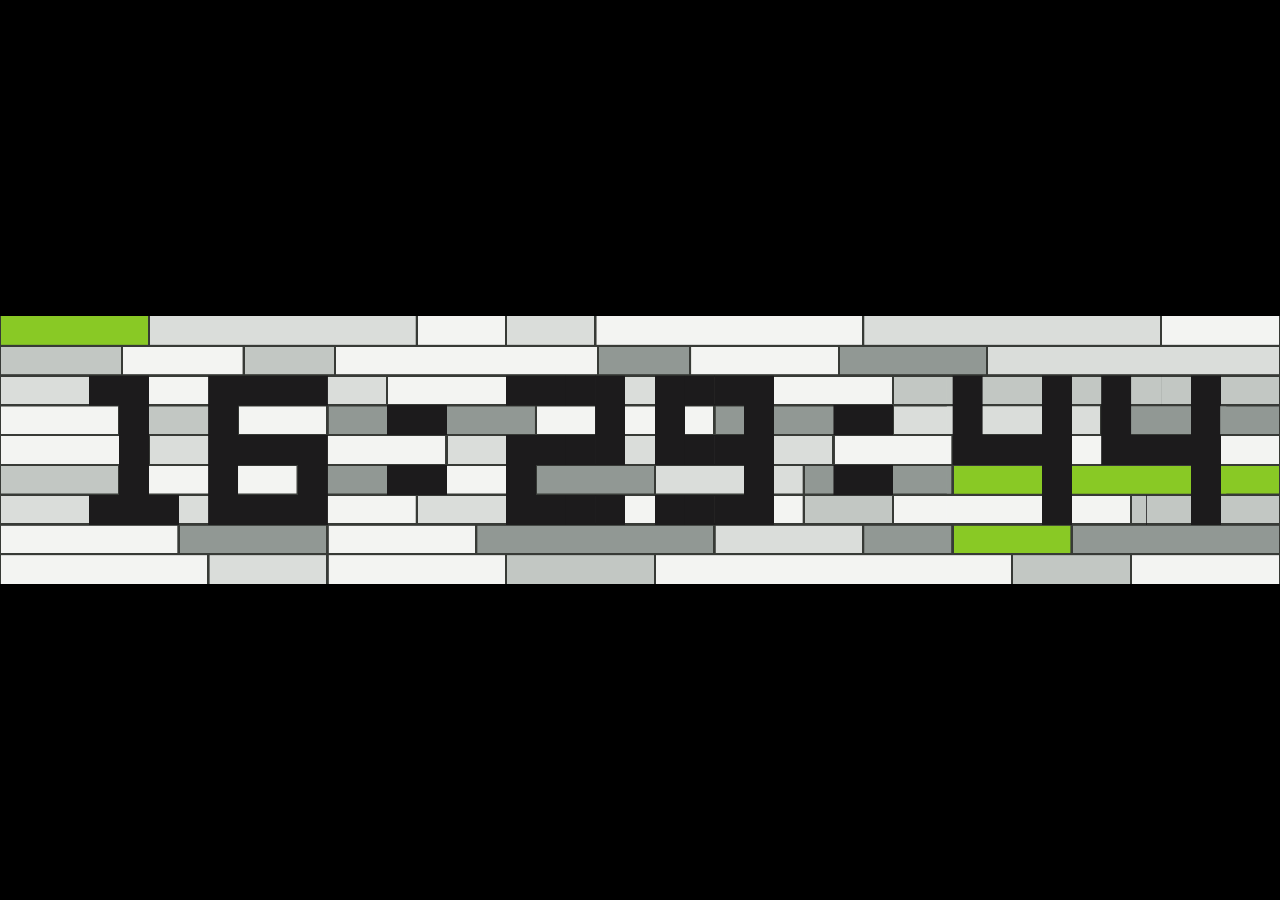
==== commit fdb72cb5: "Make Clock 10 kinetic each second with pressure ripple and row rebuild" ====
--- a/index.html
+++ b/index.html
@@ -39,9 +39,14 @@
  ':':['0000','0110','0000','0110','0000']
 };
 const PIECE_COUNTS=[7,8,7,8,7,8,7,8,7];
-const AMBIENT_SPEED={0:0.018,1:-0.011,7:0.014,8:-0.020};
-const AMBIENT_ROWS=new Set([0,1,7,8]);
-const AMBIENT_FRAME_MS=1000/30;
+
+// Event-driven kinetic system: each second creates a pressure ripple in the
+// changing time zone, while one outer architectural row slowly rebuilds.
+const KINETIC_ROWS=[0,1,8,7];
+const FRAME_MS=1000/30;
+const DIGIT_TRANSITION_MS=900;
+const ROW_TRANSITION_MS=920;
+const MINUTE_TRANSITION_MS=1450;
 
 const viewport=document.getElementById('viewport');
 const stage=document.getElementById('stage');
@@ -53,6 +58,10 @@
 const DEMO=params.get('demo')==='1';
 const FIXED_TIME=/^\d{2}:\d{2}:\d{2}$/.test(params.get('time')||'')?params.get('time'):null;
 const FIXED_SEED=Number.isFinite(Number(params.get('seed')))?Number(params.get('seed')):null;
+const PREVIEW_FROM=/^\d{2}:\d{2}:\d{2}$/.test(params.get('from')||'')?params.get('from'):null;
+const PREVIEW_TO=/^\d{2}:\d{2}:\d{2}$/.test(params.get('to')||'')?params.get('to'):null;
+const PREVIEW_T=Math.max(0,Math.min(1,Number(params.get('t'))||0));
+const PREVIEW_ROW=Number.isFinite(Number(params.get('row')))?Math.max(0,Math.min(8,Number(params.get('row')))):0;
 
 let currentTime='00:00:00';
 let currentMask=buildMask(currentTime);
@@ -60,6 +69,7 @@
 let currentConfig=buildConfig(currentSeed);
 let maskTransition=null;
 let configTransition=null;
+let rowTransition=null;
 let tickTimer=0;
 let demoSeconds=22*3600+22*60+20;
 let demoTickCount=0;
@@ -73,39 +83,335 @@
  stage.style.top=Math.round((vh-H*s)/2)+'px';
  stage.style.transform=`scale(${s})`;
 }
-function xorshift(seed){let x=(seed|0)||123456789;return()=>{x^=x<<13;x^=x>>>17;x^=x<<5;return((x>>>0)%1000000)/1000000}}
-function pieceColor(row,index){const n=(row*19+index*13)%25;if(n===0||n===11)return COLORS[4];if(n<10)return COLORS[0];if(n<16)return COLORS[1];if(n<21)return COLORS[2];return COLORS[3]}
+
+function xorshift(seed){
+ let x=(seed|0)||123456789;
+ return()=>{x^=x<<13;x^=x>>>17;x^=x<<5;return((x>>>0)%1000000)/1000000};
+}
+
+function pieceColor(row,index){
+ const n=(row*19+index*13)%25;
+ if(n===0||n===11)return COLORS[4];
+ if(n<10)return COLORS[0];
+ if(n<16)return COLORS[1];
+ if(n<21)return COLORS[2];
+ return COLORS[3];
+}
+
 function buildRowWidths(row,seed){
- const count=PIECE_COUNTS[row],min=2,remaining=COLS-count*min;const rnd=xorshift((seed+1)*7919+row*104729);const weights=[];let weightSum=0;
- for(let i=0;i<count;i++){let w=0.3+Math.pow(rnd(),1.35)*1.6;if(i===((seed+row*2)%count))w+=1.5;weights.push(w);weightSum+=w}
- const widths=weights.map(w=>min+Math.floor((w/weightSum)*remaining));let used=widths.reduce((a,b)=>a+b,0),cursor=(seed+row*3)%count;
- while(used<COLS){widths[cursor]+=1;used+=1;cursor=(cursor+3)%count}while(used>COLS){if(widths[cursor]>min){widths[cursor]-=1;used-=1}cursor=(cursor+2)%count}return widths;
-}
-function buildConfig(seed){const config=[];for(let row=0;row<ROWS;row++){const widths=buildRowWidths(row,seed);let x=0;config.push(widths.map((width,index)=>{const p={x,width,color:pieceColor(row,index)};x+=width;return p}))}return config}
-function buildMask(timeStr){const mask=Array.from({length:ROWS},()=>Array(COLS).fill(0));let x=2;for(const ch of timeStr){const glyph=FONT[ch];for(let r=0;r<5;r++)for(let c=0;c<4;c++)if(glyph[r][c]==='1')mask[r+2][x+c]=1;x+=5}return mask}
-function changedSlots(fromTime,toTime){const slots=[];for(let i=0;i<Math.min(fromTime.length,toTime.length);i++){if(fromTime[i]===toTime[i])continue;const start=2+i*5;slots.push({index:i,start,end:start+3})}return slots}
-function slotForCol(slots,col){for(const s of slots)if(col>=s.start&&col<=s.end)return s;return null}
-function buildDiffRuns(oldMask,newMask,slots){const runs=[];for(let row=2;row<=6;row++){let col=0;while(col<COLS){const slot=slotForCol(slots,col);if(!slot||oldMask[row][col]===newMask[row][col]){col++;continue}const type=newMask[row][col]===1?'cut':'fill';const start=col;while(col+1<=slot.end&&oldMask[row][col+1]!==newMask[row][col+1]&&(newMask[row][col+1]===1?'cut':'fill')===type)col++;const end=col;runs.push({row,start,end,type,center:(start+end+1)/2,slot});col++}}return runs}
+ const count=PIECE_COUNTS[row],min=2,remaining=COLS-count*min;
+ const rnd=xorshift((seed+1)*7919+row*104729);
+ const weights=[];let weightSum=0;
+ for(let i=0;i<count;i++){
+  let w=0.3+Math.pow(rnd(),1.35)*1.6;
+  if(i===((seed+row*2)%count))w+=1.5;
+  weights.push(w);weightSum+=w;
+ }
+ const widths=weights.map(w=>min+Math.floor((w/weightSum)*remaining));
+ let used=widths.reduce((a,b)=>a+b,0),cursor=(seed+row*3)%count;
+ while(used<COLS){widths[cursor]+=1;used+=1;cursor=(cursor+3)%count}
+ while(used>COLS){if(widths[cursor]>min){widths[cursor]-=1;used-=1}cursor=(cursor+2)%count}
+ return widths;
+}
+
+function buildConfig(seed){
+ const config=[];
+ for(let row=0;row<ROWS;row++){
+  const widths=buildRowWidths(row,seed);let x=0;
+  config.push(widths.map((width,index)=>{const p={x,width,color:pieceColor(row,index)};x+=width;return p}));
+ }
+ return config;
+}
+
+function buildMask(timeStr){
+ const mask=Array.from({length:ROWS},()=>Array(COLS).fill(0));
+ let x=2;
+ for(const ch of timeStr){
+  const glyph=FONT[ch];
+  for(let r=0;r<5;r++)for(let c=0;c<4;c++)if(glyph[r][c]==='1')mask[r+2][x+c]=1;
+  x+=5;
+ }
+ return mask;
+}
+
+function changedSlots(fromTime,toTime){
+ const slots=[];
+ for(let i=0;i<Math.min(fromTime.length,toTime.length);i++){
+  if(fromTime[i]===toTime[i])continue;
+  const start=2+i*5;
+  slots.push({index:i,start,end:start+3});
+ }
+ return slots;
+}
+
+function slotForCol(slots,col){
+ for(const s of slots)if(col>=s.start&&col<=s.end)return s;
+ return null;
+}
+
+function buildDiffRuns(oldMask,newMask,slots){
+ const runs=[];
+ for(let row=2;row<=6;row++){
+  let col=0;
+  while(col<COLS){
+   const slot=slotForCol(slots,col);
+   if(!slot||oldMask[row][col]===newMask[row][col]){col++;continue}
+   const type=newMask[row][col]===1?'cut':'fill';
+   const start=col;
+   while(col+1<=slot.end&&oldMask[row][col+1]!==newMask[row][col+1]&&(newMask[row][col+1]===1?'cut':'fill')===type)col++;
+   const end=col;
+   runs.push({row,start,end,type,center:(start+end+1)/2,slot});
+   col++;
+  }
+ }
+ return runs;
+}
+
 function ease(t){return t<0.5?2*t*t:1-Math.pow(-2*t+2,2)/2}
 function clamp(v,a,b){return Math.max(a,Math.min(b,v))}
-function ambientOffsetPx(row,now){if(!AMBIENT_ROWS.has(row))return 0;const speed=AMBIENT_SPEED[row]||0;const px=(now/1000)*speed*CELL_W;return((px%W)+W)%W}
-function rowY(row){const top=row*CELL_H+(row===0?0:GAP/2);const bottom=(row+1)*CELL_H-(row===ROWS-1?0:GAP/2);return{y:top,h:bottom-top}}
-function drawWrappedRect(x,y,w,h,color){ctx.fillStyle=color;for(const shift of[-W,0,W]){const xx=x+shift;if(xx+w<0||xx>W)continue;ctx.fillRect(xx,y,w,h)}}
-function interpPiece(a,b,t){return{x:a.x+(b.x-a.x)*t,width:a.width+(b.width-a.width)*t,color:a.color}}
-function configState(now){if(!configTransition)return{from:currentConfig,to:null,t:1};const raw=clamp((now-configTransition.start)/configTransition.duration,0,1);return{from:configTransition.from,to:configTransition.to,t:ease(raw),raw}}
-function drawFieldBase(now){ctx.fillStyle=BOARD;ctx.fillRect(0,0,W,H);const cs=configState(now);for(let row=0;row<ROWS;row++){const a=cs.from[row],b=cs.to?cs.to[row]:a;const offset=ambientOffsetPx(row,now);const{y,h}=rowY(row);for(let i=0;i<a.length;i++){const p=interpPiece(a[i],b[i],cs.t);const x=p.x*CELL_W+offset+GAP/2;const w=Math.max(1,p.width*CELL_W-GAP);drawWrappedRect(x,y,w,h,p.color)}}if(configTransition&&cs.raw>=1){currentConfig=configTransition.to;configTransition=null}}
-function localDeform(piece,row,slot,t,diffs){const pulse=Math.sin(Math.PI*t);if(pulse<=0.0001)return{x:piece.x*CELL_W,w:piece.width*CELL_W};const center=piece.x+piece.width/2;let shift=0,scale=1;for(const d of diffs){if(d.row!==row||d.slot.index!==slot.index)continue;const dist=Math.abs(center-d.center),radius=4.2;if(dist>=radius)continue;const influence=(1-dist/radius)*pulse;const direction=center<d.center?-1:1;if(d.type==='cut'){shift+=direction*CELL_W*0.32*influence;scale-=0.075*influence}else{shift-=direction*CELL_W*0.26*influence;scale+=0.060*influence}}const baseW=piece.width*CELL_W;const newW=Math.max(CELL_W*1.15,baseW*scale);const baseCenter=center*CELL_W;return{x:baseCenter+shift-newW/2,w:newW}}
-function drawChangedSlotsOverlay(now,transition,t){if(!transition||!transition.slots.length)return;const cs=configState(now);const mt=ease(t);for(const slot of transition.slots){ctx.save();const clipX=(slot.start-0.35)*CELL_W;const clipW=(slot.end-slot.start+1+0.70)*CELL_W;ctx.beginPath();ctx.rect(clipX,2*CELL_H,clipW,5*CELL_H);ctx.clip();for(let row=2;row<=6;row++){const a=cs.from[row],b=cs.to?cs.to[row]:a;const{y,h}=rowY(row);for(let i=0;i<a.length;i++){const p=interpPiece(a[i],b[i],cs.t);const d=localDeform(p,row,slot,mt,transition.runs);const x=d.x+GAP/2;const w=Math.max(1,d.w-GAP);ctx.fillStyle=p.color;ctx.fillRect(x,y,w,h)}}ctx.restore()}}
-function cutWholeMask(mask){ctx.fillStyle=BG;for(let row=0;row<ROWS;row++)for(let col=0;col<COLS;col++)if(mask[row][col])ctx.fillRect(col*CELL_W,row*CELL_H,CELL_W+0.6,CELL_H+0.6)}
-function cutStableMask(oldMask,newMask){ctx.fillStyle=BG;for(let row=0;row<ROWS;row++)for(let col=0;col<COLS;col++)if(oldMask[row][col]&&newMask[row][col])ctx.fillRect(col*CELL_W,row*CELL_H,CELL_W+0.6,CELL_H+0.6)}
-function drawDiffRuns(runs,t){const et=ease(t);ctx.fillStyle=BG;for(const r of runs){const x=r.start*CELL_W,y=r.row*CELL_H,width=(r.end-r.start+1)*CELL_W;if(r.type==='cut'){const w=width*et;ctx.fillRect(x+(width-w)/2,y,w+0.6,CELL_H+0.6)}else{const w=width*(1-et);if(w>0.2)ctx.fillRect(x+(width-w)/2,y,w+0.6,CELL_H+0.6)}}}
-function render(now){if(now-lastRender<AMBIENT_FRAME_MS){requestAnimationFrame(render);return}lastRender=now;drawFieldBase(now);if(maskTransition){const raw=clamp((now-maskTransition.start)/maskTransition.duration,0,1);drawChangedSlotsOverlay(now,maskTransition,raw);cutStableMask(maskTransition.from,maskTransition.to);drawDiffRuns(maskTransition.runs,raw);if(raw>=1){currentMask=maskTransition.to;maskTransition=null}}else cutWholeMask(currentMask);requestAnimationFrame(render)}
-function melbourneParts(date){const parts=new Intl.DateTimeFormat('en-AU',{timeZone:TZ,hour:'2-digit',minute:'2-digit',second:'2-digit',hourCycle:'h23'}).formatToParts(date);let hh='00',mm='00',ss='00';for(const p of parts){if(p.type==='hour')hh=p.value;else if(p.type==='minute')mm=p.value;else if(p.type==='second')ss=p.value}return{hh,mm,ss}}
-function applyTime(timeStr,seed,allowMinuteMorph=true){const nextMask=buildMask(timeStr);const slots=changedSlots(currentTime,timeStr);const runs=buildDiffRuns(currentMask,nextMask,slots);if(runs.length)maskTransition={from:currentMask,to:nextMask,runs,slots,start:performance.now(),duration:820};else currentMask=nextMask;if(seed!==currentSeed){if(allowMinuteMorph)configTransition={from:currentConfig,to:buildConfig(seed),start:performance.now(),duration:1700};else currentConfig=buildConfig(seed);currentSeed=seed}currentTime=timeStr}
-function liveTick(){const p=melbourneParts(new Date());const str=`${p.hh}:${p.mm}:${p.ss}`;const seed=Number(p.hh)*60+Number(p.mm);applyTime(str,seed,true);tickTimer=setTimeout(liveTick,Math.max(50,1000-(Date.now()%1000)+20))}
-function demoTick(){demoSeconds=(demoSeconds+1)%(24*3600);demoTickCount++;const hh=String(Math.floor(demoSeconds/3600)%24).padStart(2,'0');const mm=String(Math.floor(demoSeconds/60)%60).padStart(2,'0');const ss=String(demoSeconds%60).padStart(2,'0');const seed=Math.floor(demoTickCount/6);applyTime(`${hh}:${mm}:${ss}`,seed,true);tickTimer=setTimeout(demoTick,1000)}
-function initialise(){scaleStage();if(FIXED_TIME){currentTime=FIXED_TIME;currentMask=buildMask(FIXED_TIME);currentSeed=FIXED_SEED??0;currentConfig=buildConfig(currentSeed)}else{const p=melbourneParts(new Date());currentTime=`${p.hh}:${p.mm}:${p.ss}`;currentMask=buildMask(currentTime);currentSeed=Number(p.hh)*60+Number(p.mm);currentConfig=buildConfig(currentSeed);if(DEMO)tickTimer=setTimeout(demoTick,700);else tickTimer=setTimeout(liveTick,Math.max(50,1000-(Date.now()%1000)+20))}requestAnimationFrame(render)}
-addEventListener('resize',scaleStage,{passive:true});addEventListener('orientationchange',scaleStage,{passive:true});document.addEventListener('visibilitychange',()=>{if(!document.hidden&&!FIXED_TIME&&!DEMO){clearTimeout(tickTimer);liveTick()}});initialise();
+
+function rowY(row){
+ const top=row*CELL_H+(row===0?0:GAP/2);
+ const bottom=(row+1)*CELL_H-(row===ROWS-1?0:GAP/2);
+ return{y:top,h:bottom-top};
+}
+
+function rowTarget(row,seed){
+ return buildConfig(seed)[row].map(p=>({...p}));
+}
+
+function startRowRebuild(secondIndex){
+ if(configTransition)return;
+ const row=KINETIC_ROWS[secondIndex%KINETIC_ROWS.length];
+ const from=currentConfig[row].map(p=>({...p}));
+ const seed=currentSeed*97+secondIndex*31+row*17+1;
+ const to=rowTarget(row,seed);
+ rowTransition={row,from,to,start:performance.now(),duration:ROW_TRANSITION_MS};
+}
+
+function interpPiece(a,b,t){
+ return{x:a.x+(b.x-a.x)*t,width:a.width+(b.width-a.width)*t,color:a.color};
+}
+
+function configState(now){
+ if(!configTransition)return{from:currentConfig,to:null,t:1,raw:1};
+ const raw=clamp((now-configTransition.start)/configTransition.duration,0,1);
+ return{from:configTransition.from,to:configTransition.to,t:ease(raw),raw};
+}
+
+function rowState(row,now,cs){
+ if(configTransition){
+  const a=cs.from[row],b=cs.to[row];
+  return{a,b,t:cs.t};
+ }
+ if(rowTransition&&row===rowTransition.row){
+  const raw=clamp((now-rowTransition.start)/rowTransition.duration,0,1);
+  return{a:rowTransition.from,b:rowTransition.to,t:ease(raw),rowRaw:raw};
+ }
+ const a=currentConfig[row];
+ return{a,b:a,t:1};
+}
+
+function drawFieldBase(now){
+ ctx.fillStyle=BOARD;ctx.fillRect(0,0,W,H);
+ const cs=configState(now);
+ let rowFinished=false;
+ for(let row=0;row<ROWS;row++){
+  const rs=rowState(row,now,cs);
+  const {y,h}=rowY(row);
+  for(let i=0;i<rs.a.length;i++){
+   const p=interpPiece(rs.a[i],rs.b[i],rs.t);
+   const x=p.x*CELL_W+GAP/2;
+   const w=Math.max(1,p.width*CELL_W-GAP);
+   ctx.fillStyle=p.color;ctx.fillRect(x,y,w,h);
+  }
+  if(rowTransition&&row===rowTransition.row&&rs.rowRaw>=1)rowFinished=true;
+ }
+ if(configTransition&&cs.raw>=1){currentConfig=configTransition.to;configTransition=null}
+ if(rowFinished&&rowTransition){currentConfig[rowTransition.row]=rowTransition.to;rowTransition=null}
+}
+
+function localDeform(piece,row,slot,t,diffs){
+ const center=piece.x+piece.width/2;
+ let shift=0,scale=1;
+ for(const d of diffs){
+  if(d.row!==row)continue;
+  const dist=Math.abs(center-d.center);
+  const radius=7.0;
+  if(dist>=radius)continue;
+  const delay=Math.min(0.34,(dist/radius)*0.34 + Math.abs(row-4)*0.025);
+  const lt=clamp((t-delay)/(1-delay),0,1);
+  const pulse=Math.sin(Math.PI*lt);
+  if(pulse<=0.0001)continue;
+  const influence=(1-dist/radius)*pulse;
+  const direction=center<d.center?-1:1;
+  if(d.type==='cut'){
+   shift+=direction*CELL_W*0.58*influence;
+   scale-=0.115*influence;
+  }else{
+   shift-=direction*CELL_W*0.48*influence;
+   scale+=0.090*influence;
+  }
+ }
+ const baseW=piece.width*CELL_W;
+ const newW=Math.max(CELL_W*1.05,baseW*scale);
+ const baseCenter=center*CELL_W;
+ return{x:baseCenter+shift-newW/2,w:newW};
+}
+
+function pairBoundsForSlot(slot){
+ if(slot.start<=10)return{start:2,end:10};
+ if(slot.start<=25)return{start:17,end:25};
+ return{start:32,end:40};
+}
+
+function drawChangedSlotsOverlay(now,transition,t){
+ if(!transition||!transition.slots.length)return;
+ const cs=configState(now);
+ const groups=[];
+ for(const slot of transition.slots){
+  const b=pairBoundsForSlot(slot);
+  if(!groups.some(g=>g.start===b.start&&g.end===b.end))groups.push(b);
+ }
+ for(const group of groups){
+  ctx.save();
+  const clipX=(group.start-0.20)*CELL_W;
+  const clipW=(group.end-group.start+1+0.40)*CELL_W;
+  ctx.beginPath();ctx.rect(clipX,2*CELL_H,clipW,5*CELL_H);ctx.clip();
+  for(let row=2;row<=6;row++){
+   const rs=rowState(row,now,cs);
+   const {y,h}=rowY(row);
+   for(let i=0;i<rs.a.length;i++){
+    const p=interpPiece(rs.a[i],rs.b[i],rs.t);
+    const d=localDeform(p,row,null,t,transition.runs);
+    const x=d.x+GAP/2;
+    const w=Math.max(1,d.w-GAP);
+    ctx.fillStyle=p.color;ctx.fillRect(x,y,w,h);
+   }
+  }
+  ctx.restore();
+ }
+}
+
+function cutWholeMask(mask){
+ ctx.fillStyle=BG;
+ for(let row=0;row<ROWS;row++)for(let col=0;col<COLS;col++)if(mask[row][col]){
+  ctx.fillRect(col*CELL_W,row*CELL_H,CELL_W+0.6,CELL_H+0.6);
+ }
+}
+
+function cutStableMask(oldMask,newMask){
+ ctx.fillStyle=BG;
+ for(let row=0;row<ROWS;row++)for(let col=0;col<COLS;col++)if(oldMask[row][col]&&newMask[row][col]){
+  ctx.fillRect(col*CELL_W,row*CELL_H,CELL_W+0.6,CELL_H+0.6);
+ }
+}
+
+function drawDiffRuns(runs,t){
+ ctx.fillStyle=BG;
+ for(const r of runs){
+  const rowDelay=Math.abs(r.row-4)*0.035;
+  const lt=clamp((t-rowDelay)/(1-rowDelay),0,1);
+  const et=ease(lt);
+  const x=r.start*CELL_W;
+  const y=r.row*CELL_H;
+  const width=(r.end-r.start+1)*CELL_W;
+  if(r.type==='cut'){
+   const w=width*et;
+   ctx.fillRect(x+(width-w)/2,y,w+0.6,CELL_H+0.6);
+  }else{
+   const w=width*(1-et);
+   if(w>0.2)ctx.fillRect(x+(width-w)/2,y,w+0.6,CELL_H+0.6);
+  }
+ }
+}
+
+function render(now){
+ if(now-lastRender<FRAME_MS){requestAnimationFrame(render);return}
+ lastRender=now;
+ drawFieldBase(now);
+ if(maskTransition){
+  const raw=clamp((now-maskTransition.start)/maskTransition.duration,0,1);
+  drawChangedSlotsOverlay(now,maskTransition,raw);
+  cutStableMask(maskTransition.from,maskTransition.to);
+  drawDiffRuns(maskTransition.runs,raw);
+  if(raw>=1){currentMask=maskTransition.to;maskTransition=null}
+ }else cutWholeMask(currentMask);
+ requestAnimationFrame(render);
+}
+
+function melbourneParts(date){
+ const parts=new Intl.DateTimeFormat('en-AU',{timeZone:TZ,hour:'2-digit',minute:'2-digit',second:'2-digit',hourCycle:'h23'}).formatToParts(date);
+ let hh='00',mm='00',ss='00';
+ for(const p of parts){if(p.type==='hour')hh=p.value;else if(p.type==='minute')mm=p.value;else if(p.type==='second')ss=p.value}
+ return{hh,mm,ss};
+}
+
+function applyTime(timeStr,seed,allowMinuteMorph=true){
+ const nextMask=buildMask(timeStr);
+ const slots=changedSlots(currentTime,timeStr);
+ const runs=buildDiffRuns(currentMask,nextMask,slots);
+ if(runs.length){
+  maskTransition={from:currentMask,to:nextMask,runs,slots,start:performance.now(),duration:DIGIT_TRANSITION_MS};
+ }else currentMask=nextMask;
+ const minuteChanged=seed!==currentSeed;
+ if(minuteChanged){
+  rowTransition=null;
+  if(allowMinuteMorph)configTransition={from:currentConfig,to:buildConfig(seed),start:performance.now(),duration:MINUTE_TRANSITION_MS};
+  else currentConfig=buildConfig(seed);
+  currentSeed=seed;
+ }else{
+  const sec=Number(timeStr.slice(6,8));
+  startRowRebuild(sec);
+ }
+ currentTime=timeStr;
+}
+
+function liveTick(){
+ const p=melbourneParts(new Date());
+ const str=`${p.hh}:${p.mm}:${p.ss}`;
+ const seed=Number(p.hh)*60+Number(p.mm);
+ applyTime(str,seed,true);
+ tickTimer=setTimeout(liveTick,Math.max(50,1000-(Date.now()%1000)+20));
+}
+
+function demoTick(){
+ demoSeconds=(demoSeconds+1)%(24*3600);demoTickCount++;
+ const hh=String(Math.floor(demoSeconds/3600)%24).padStart(2,'0');
+ const mm=String(Math.floor(demoSeconds/60)%60).padStart(2,'0');
+ const ss=String(demoSeconds%60).padStart(2,'0');
+ const seed=Number(hh)*60+Number(mm);
+ applyTime(`${hh}:${mm}:${ss}`,seed,true);
+ tickTimer=setTimeout(demoTick,1000);
+}
+
+function initialise(){
+ scaleStage();
+ if(PREVIEW_FROM&&PREVIEW_TO){
+  currentTime=PREVIEW_FROM;currentMask=buildMask(PREVIEW_FROM);currentSeed=FIXED_SEED??0;currentConfig=buildConfig(currentSeed);
+  const nextMask=buildMask(PREVIEW_TO);
+  const slots=changedSlots(PREVIEW_FROM,PREVIEW_TO);
+  const runs=buildDiffRuns(currentMask,nextMask,slots);
+  const now=performance.now();
+  maskTransition={from:currentMask,to:nextMask,runs,slots,start:now-PREVIEW_T*DIGIT_TRANSITION_MS,duration:DIGIT_TRANSITION_MS};
+  const target=rowTarget(PREVIEW_ROW,currentSeed*97+99+PREVIEW_ROW*17);
+  rowTransition={row:PREVIEW_ROW,from:currentConfig[PREVIEW_ROW].map(p=>({...p})),to:target,start:now-PREVIEW_T*ROW_TRANSITION_MS,duration:ROW_TRANSITION_MS};
+ }else if(FIXED_TIME){
+  currentTime=FIXED_TIME;currentMask=buildMask(FIXED_TIME);currentSeed=FIXED_SEED??0;currentConfig=buildConfig(currentSeed);
+ }else{
+  const p=melbourneParts(new Date());
+  currentTime=`${p.hh}:${p.mm}:${p.ss}`;currentMask=buildMask(currentTime);currentSeed=Number(p.hh)*60+Number(p.mm);currentConfig=buildConfig(currentSeed);
+  if(DEMO)tickTimer=setTimeout(demoTick,700);else tickTimer=setTimeout(liveTick,Math.max(50,1000-(Date.now()%1000)+20));
+ }
+ requestAnimationFrame(render);
+}
+
+addEventListener('resize',scaleStage,{passive:true});
+addEventListener('orientationchange',scaleStage,{passive:true});
+document.addEventListener('visibilitychange',()=>{
+ if(!document.hidden&&!FIXED_TIME&&!DEMO){clearTimeout(tickTimer);liveTick()}
+});
+initialise();
 })();
 </script>
 </body>
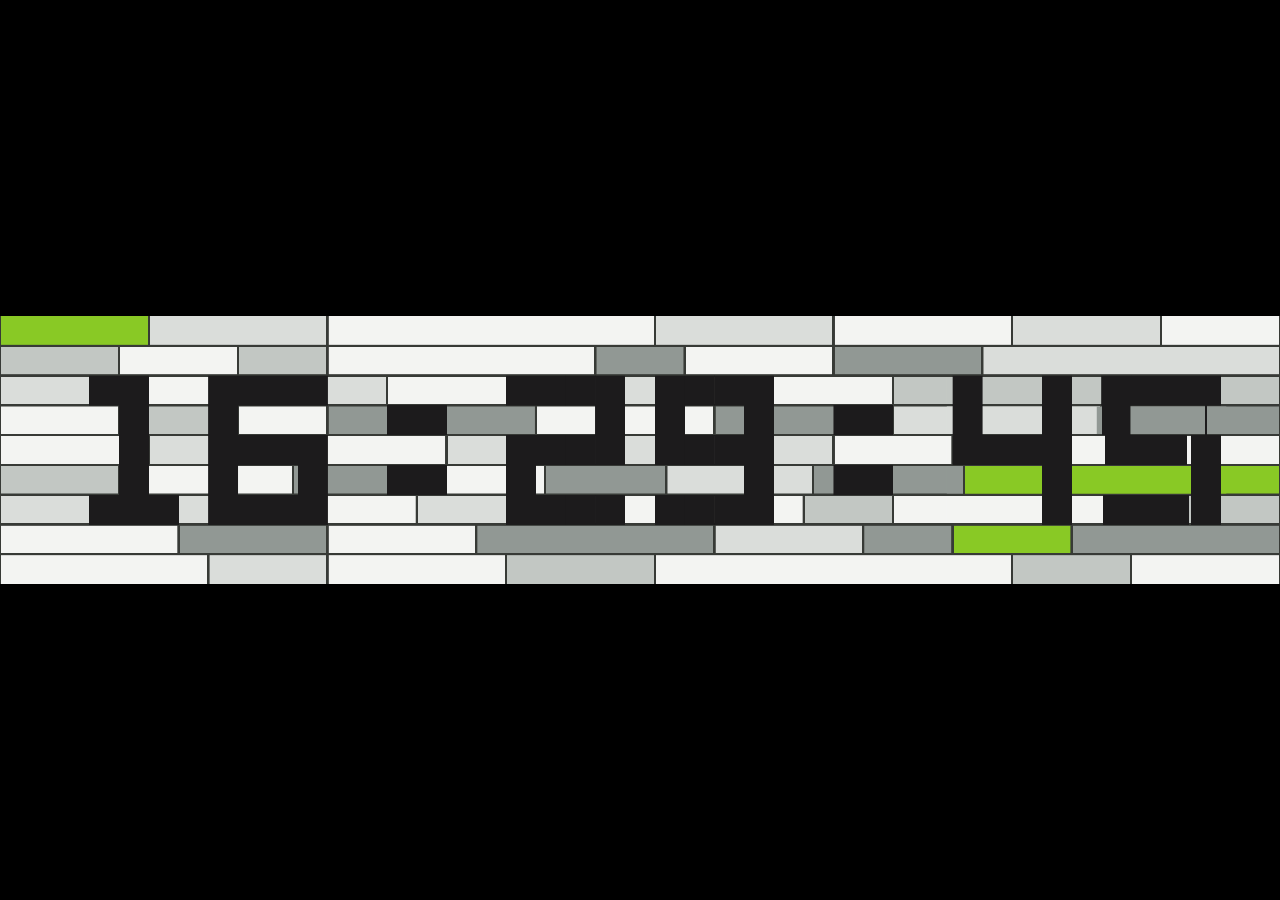
==== commit 8dc0f881: "Cycle one kinetic row top to bottom every second" ====
--- a/index.html
+++ b/index.html
@@ -41,8 +41,10 @@
 const PIECE_COUNTS=[7,8,7,8,7,8,7,8,7];
 
 // Event-driven kinetic system: each second creates a pressure ripple in the
-// changing time zone, while one outer architectural row slowly rebuilds.
-const KINETIC_ROWS=[0,1,8,7];
+// changing time zone, while one architectural row rebuilds. The default
+// all-row mode cycles 0→8 continuously, top to bottom.
+const ALL_KINETIC_ROWS=[0,1,2,3,4,5,6,7,8];
+const OUTER_KINETIC_ROWS=[0,1,8,7];
 const FRAME_MS=1000/30;
 const DIGIT_TRANSITION_MS=900;
 const ROW_TRANSITION_MS=920;
@@ -62,6 +64,8 @@
 const PREVIEW_TO=/^\d{2}:\d{2}:\d{2}$/.test(params.get('to')||'')?params.get('to'):null;
 const PREVIEW_T=Math.max(0,Math.min(1,Number(params.get('t'))||0));
 const PREVIEW_ROW=Number.isFinite(Number(params.get('row')))?Math.max(0,Math.min(8,Number(params.get('row')))):0;
+const ROW_MODE=(params.get('rows')||'all').toLowerCase();
+const KINETIC_ROWS=ROW_MODE==='outer'?OUTER_KINETIC_ROWS:(ROW_MODE==='none'?[]:ALL_KINETIC_ROWS);
 
 let currentTime='00:00:00';
 let currentMask=buildMask(currentTime);
@@ -181,8 +185,8 @@
 }
 
 function startRowRebuild(secondIndex){
- if(configTransition)return;
- const row=KINETIC_ROWS[secondIndex%KINETIC_ROWS.length];
+ if(configTransition||KINETIC_ROWS.length===0)return;
+ const row=KINETIC_ROWS[((secondIndex%KINETIC_ROWS.length)+KINETIC_ROWS.length)%KINETIC_ROWS.length];
  const from=currentConfig[row].map(p=>({...p}));
  const seed=currentSeed*97+secondIndex*31+row*17+1;
  const to=rowTarget(row,seed);
@@ -190,7 +194,11 @@
 }
 
 function interpPiece(a,b,t){
- return{x:a.x+(b.x-a.x)*t,width:a.width+(b.width-a.width)*t,color:a.color};
+ return{
+  x:a.x+(b.x-a.x)*t,
+  width:a.width+(b.width-a.width)*t,
+  color:a.color
+ };
 }
 
 function configState(now){
@@ -239,6 +247,7 @@
   const dist=Math.abs(center-d.center);
   const radius=7.0;
   if(dist>=radius)continue;
+  // Distance delays the reaction, producing a visible pressure wave.
   const delay=Math.min(0.34,(dist/radius)*0.34 + Math.abs(row-4)*0.025);
   const lt=clamp((t-delay)/(1-delay),0,1);
   const pulse=Math.sin(Math.PI*lt);
@@ -260,6 +269,7 @@
 }
 
 function pairBoundsForSlot(slot){
+ // HH = columns 2..10, MM = 17..25, SS = 32..40. Colons remain fixed.
  if(slot.start<=10)return{start:2,end:10};
  if(slot.start<=25)return{start:17,end:25};
  return{start:32,end:40};
@@ -275,6 +285,7 @@
  }
  for(const group of groups){
   ctx.save();
+  // Hard clip prevents a seconds ripple from touching MM or HH.
   const clipX=(group.start-0.20)*CELL_W;
   const clipW=(group.end-group.start+1+0.40)*CELL_W;
   ctx.beginPath();ctx.rect(clipX,2*CELL_H,clipW,5*CELL_H);ctx.clip();
@@ -355,14 +366,22 @@
   maskTransition={from:currentMask,to:nextMask,runs,slots,start:performance.now(),duration:DIGIT_TRANSITION_MS};
  }else currentMask=nextMask;
  const minuteChanged=seed!==currentSeed;
- if(minuteChanged){
+ const hh=Number(timeStr.slice(0,2));
+ const mm=Number(timeStr.slice(3,5));
+ const ss=Number(timeStr.slice(6,8));
+ const absoluteSecond=hh*3600+mm*60+ss;
+ if(ROW_MODE==='all'){
+  // In all-row mode, preserve the one-row-per-second rule even at the minute.
+  // The new minute updates the seed, then exactly one row continues the 0→8 cycle.
+  if(minuteChanged)currentSeed=seed;
+  startRowRebuild(absoluteSecond);
+ }else if(minuteChanged){
   rowTransition=null;
   if(allowMinuteMorph)configTransition={from:currentConfig,to:buildConfig(seed),start:performance.now(),duration:MINUTE_TRANSITION_MS};
   else currentConfig=buildConfig(seed);
   currentSeed=seed;
  }else{
-  const sec=Number(timeStr.slice(6,8));
-  startRowRebuild(sec);
+  startRowRebuild(absoluteSecond);
  }
  currentTime=timeStr;
 }
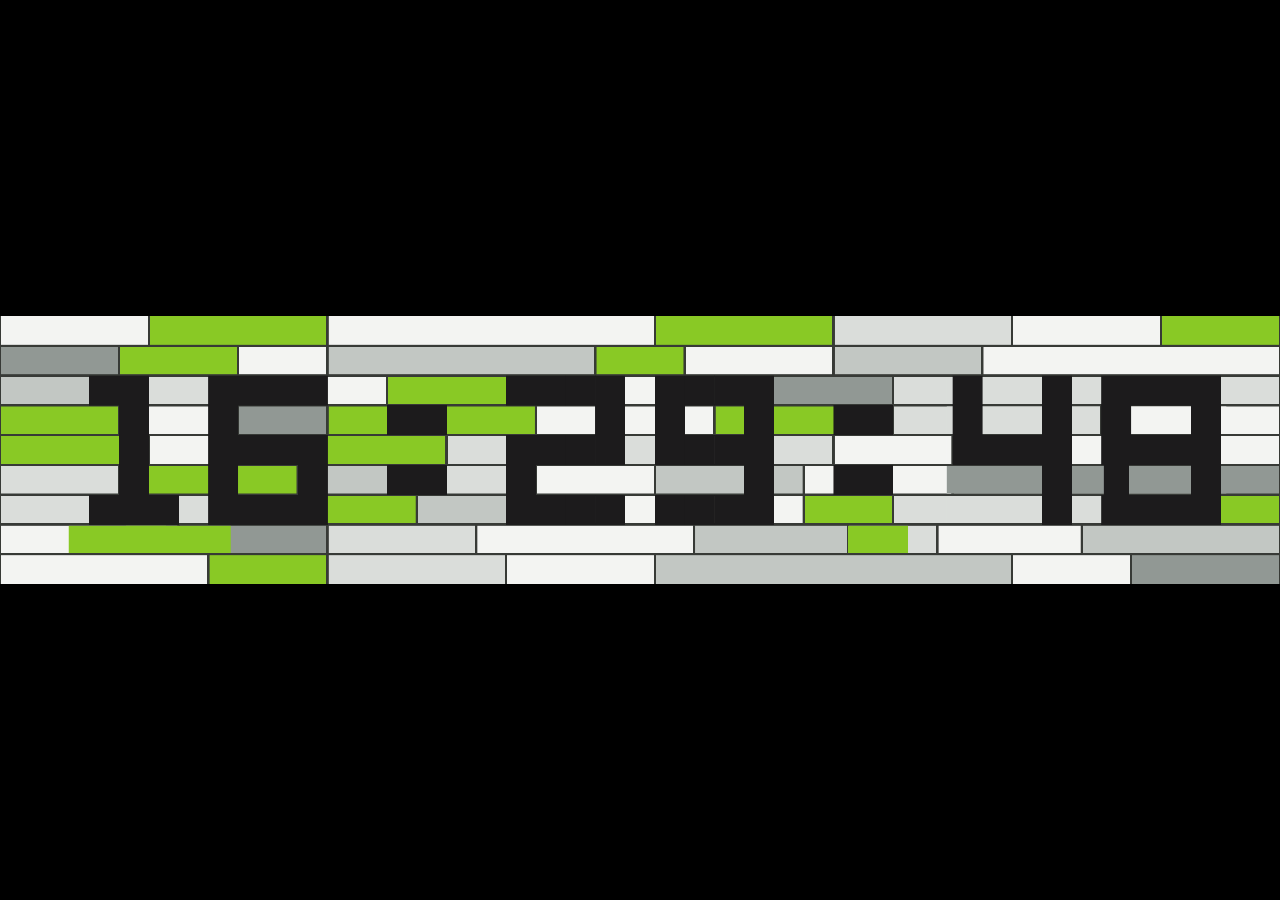
==== commit f78cf01a: "Animate and multiply green accent blocks during row rebuilds" ====
--- a/index.html
+++ b/index.html
@@ -39,10 +39,6 @@
  ':':['0000','0110','0000','0110','0000']
 };
 const PIECE_COUNTS=[7,8,7,8,7,8,7,8,7];
-
-// Event-driven kinetic system: each second creates a pressure ripple in the
-// changing time zone, while one architectural row rebuilds. The default
-// all-row mode cycles 0→8 continuously, top to bottom.
 const ALL_KINETIC_ROWS=[0,1,2,3,4,5,6,7,8];
 const OUTER_KINETIC_ROWS=[0,1,8,7];
 const FRAME_MS=1000/30;
@@ -66,6 +62,7 @@
 const PREVIEW_ROW=Number.isFinite(Number(params.get('row')))?Math.max(0,Math.min(8,Number(params.get('row')))):0;
 const ROW_MODE=(params.get('rows')||'all').toLowerCase();
 const KINETIC_ROWS=ROW_MODE==='outer'?OUTER_KINETIC_ROWS:(ROW_MODE==='none'?[]:ALL_KINETIC_ROWS);
+const GREEN_MAX=Math.max(1,Math.min(4,parseInt(params.get('green')||'3',10)||3));
 
 let currentTime='00:00:00';
 let currentMask=buildMask(currentTime);
@@ -93,13 +90,35 @@
  return()=>{x^=x<<13;x^=x>>>17;x^=x<<5;return((x>>>0)%1000000)/1000000};
 }
 
-function pieceColor(row,index){
- const n=(row*19+index*13)%25;
- if(n===0||n===11)return COLORS[4];
- if(n<10)return COLORS[0];
- if(n<16)return COLORS[1];
- if(n<21)return COLORS[2];
+function neutralColor(row,index){
+ const n=(row*19+index*13)%21;
+ if(n<8)return COLORS[0];
+ if(n<13)return COLORS[1];
+ if(n<18)return COLORS[2];
  return COLORS[3];
+}
+
+function positiveMod(n,m){return((n%m)+m)%m}
+
+function greenCountFor(row,seed){
+ return 1+positiveMod(seed+row*5,GREEN_MAX);
+}
+
+function greenIndicesFor(row,seed){
+ const count=PIECE_COUNTS[row];
+ const wanted=Math.min(count,greenCountFor(row,seed));
+ const indices=[];
+ let cursor=positiveMod(seed*3+row*2,count);
+ const step=count===8?3:2;
+ while(indices.length<wanted){
+  if(!indices.includes(cursor))indices.push(cursor);
+  cursor=positiveMod(cursor+step,count);
+ }
+ return indices.sort((a,b)=>a-b);
+}
+
+function pieceColor(row,index,seed){
+ return greenIndicesFor(row,seed).includes(index)?COLORS[4]:neutralColor(row,index);
 }
 
 function buildRowWidths(row,seed){
@@ -122,7 +141,7 @@
  const config=[];
  for(let row=0;row<ROWS;row++){
   const widths=buildRowWidths(row,seed);let x=0;
-  config.push(widths.map((width,index)=>{const p={x,width,color:pieceColor(row,index)};x+=width;return p}));
+  config.push(widths.map((width,index)=>{const p={x,width,color:pieceColor(row,index,seed)};x+=width;return p}));
  }
  return config;
 }
@@ -184,21 +203,56 @@
  return buildConfig(seed)[row].map(p=>({...p}));
 }
 
+function isGreen(piece){return piece&&piece.color===COLORS[4]}
+
+function greenSignature(rowPieces){
+ const sig=[];
+ for(let i=0;i<rowPieces.length;i++)if(isGreen(rowPieces[i]))sig.push(i);
+ return sig.join(',');
+}
+
 function startRowRebuild(secondIndex){
  if(configTransition||KINETIC_ROWS.length===0)return;
  const row=KINETIC_ROWS[((secondIndex%KINETIC_ROWS.length)+KINETIC_ROWS.length)%KINETIC_ROWS.length];
  const from=currentConfig[row].map(p=>({...p}));
- const seed=currentSeed*97+secondIndex*31+row*17+1;
- const to=rowTarget(row,seed);
+ let seed=currentSeed*97+secondIndex*31+row*17+1;
+ let to=rowTarget(row,seed);
+ const fromGreen=greenSignature(from);
+ let attempts=0;
+ while(greenSignature(to)===fromGreen&&attempts<8){seed+=37;to=rowTarget(row,seed);attempts++}
  rowTransition={row,from,to,start:performance.now(),duration:ROW_TRANSITION_MS};
 }
 
 function interpPiece(a,b,t){
- return{
-  x:a.x+(b.x-a.x)*t,
-  width:a.width+(b.width-a.width)*t,
-  color:a.color
- };
+ return{x:a.x+(b.x-a.x)*t,width:a.width+(b.width-a.width)*t,color:t<0.5?a.color:b.color};
+}
+
+function greenPieces(rowPieces){
+ const result=[];
+ for(let i=0;i<rowPieces.length;i++)if(isGreen(rowPieces[i]))result.push({...rowPieces[i],index:i});
+ return result;
+}
+
+function movingGreenPieces(transition,t){
+ const fromGreens=greenPieces(transition.from);
+ const toGreens=greenPieces(transition.to);
+ if(!toGreens.length)return[];
+ const result=[];
+ for(let i=0;i<toGreens.length;i++){
+  const target=toGreens[i];
+  const source=fromGreens.length?fromGreens[i%fromGreens.length]:null;
+  const sx=source?source.x+source.width/2:target.x+target.width/2;
+  const sw=source?Math.max(0.35,source.width/Math.ceil(toGreens.length/Math.max(1,fromGreens.length))):0.35;
+  const tx=target.x+target.width/2;
+  const tw=target.width;
+  const spreadDelay=Math.min(0.18,i*0.045);
+  const lt=clamp((t-spreadDelay)/(1-spreadDelay),0,1);
+  const et=ease(lt);
+  const center=sx+(tx-sx)*et;
+  const width=sw+(tw-sw)*et;
+  result.push({x:center-width/2,width});
+ }
+ return result;
 }
 
 function configState(now){
@@ -208,10 +262,7 @@
 }
 
 function rowState(row,now,cs){
- if(configTransition){
-  const a=cs.from[row],b=cs.to[row];
-  return{a,b,t:cs.t};
- }
+ if(configTransition){const a=cs.from[row],b=cs.to[row];return{a,b,t:cs.t}}
  if(rowTransition&&row===rowTransition.row){
   const raw=clamp((now-rowTransition.start)/rowTransition.duration,0,1);
   return{a:rowTransition.from,b:rowTransition.to,t:ease(raw),rowRaw:raw};
@@ -231,7 +282,9 @@
    const p=interpPiece(rs.a[i],rs.b[i],rs.t);
    const x=p.x*CELL_W+GAP/2;
    const w=Math.max(1,p.width*CELL_W-GAP);
-   ctx.fillStyle=p.color;ctx.fillRect(x,y,w,h);
+   const movingRow=rowTransition&&row===rowTransition.row&&rs.rowRaw<1;
+   ctx.fillStyle=movingRow?neutralColor(row,i):p.color;
+   ctx.fillRect(x,y,w,h);
   }
   if(rowTransition&&row===rowTransition.row&&rs.rowRaw>=1)rowFinished=true;
  }
@@ -247,7 +300,6 @@
   const dist=Math.abs(center-d.center);
   const radius=7.0;
   if(dist>=radius)continue;
-  // Distance delays the reaction, producing a visible pressure wave.
   const delay=Math.min(0.34,(dist/radius)*0.34 + Math.abs(row-4)*0.025);
   const lt=clamp((t-delay)/(1-delay),0,1);
   const pulse=Math.sin(Math.PI*lt);
@@ -269,7 +321,6 @@
 }
 
 function pairBoundsForSlot(slot){
- // HH = columns 2..10, MM = 17..25, SS = 32..40. Colons remain fixed.
  if(slot.start<=10)return{start:2,end:10};
  if(slot.start<=25)return{start:17,end:25};
  return{start:32,end:40};
@@ -285,7 +336,6 @@
  }
  for(const group of groups){
   ctx.save();
-  // Hard clip prevents a seconds ripple from touching MM or HH.
   const clipX=(group.start-0.20)*CELL_W;
   const clipW=(group.end-group.start+1+0.40)*CELL_W;
   ctx.beginPath();ctx.rect(clipX,2*CELL_H,clipW,5*CELL_H);ctx.clip();
@@ -297,25 +347,37 @@
     const d=localDeform(p,row,null,t,transition.runs);
     const x=d.x+GAP/2;
     const w=Math.max(1,d.w-GAP);
-    ctx.fillStyle=p.color;ctx.fillRect(x,y,w,h);
+    const movingRow=rowTransition&&row===rowTransition.row&&rs.rowRaw<1;
+    ctx.fillStyle=movingRow?neutralColor(row,i):p.color;
+    ctx.fillRect(x,y,w,h);
    }
   }
   ctx.restore();
  }
 }
 
+function drawMovingGreen(now){
+ if(!rowTransition)return;
+ const raw=clamp((now-rowTransition.start)/rowTransition.duration,0,1);
+ const pieces=movingGreenPieces(rowTransition,raw);
+ const row=rowTransition.row;
+ const {y,h}=rowY(row);
+ ctx.fillStyle=COLORS[4];
+ for(const p of pieces){
+  const x=p.x*CELL_W+GAP/2;
+  const w=Math.max(1,p.width*CELL_W-GAP);
+  ctx.fillRect(x,y,w,h);
+ }
+}
+
 function cutWholeMask(mask){
  ctx.fillStyle=BG;
- for(let row=0;row<ROWS;row++)for(let col=0;col<COLS;col++)if(mask[row][col]){
-  ctx.fillRect(col*CELL_W,row*CELL_H,CELL_W+0.6,CELL_H+0.6);
- }
+ for(let row=0;row<ROWS;row++)for(let col=0;col<COLS;col++)if(mask[row][col])ctx.fillRect(col*CELL_W,row*CELL_H,CELL_W+0.6,CELL_H+0.6);
 }
 
 function cutStableMask(oldMask,newMask){
  ctx.fillStyle=BG;
- for(let row=0;row<ROWS;row++)for(let col=0;col<COLS;col++)if(oldMask[row][col]&&newMask[row][col]){
-  ctx.fillRect(col*CELL_W,row*CELL_H,CELL_W+0.6,CELL_H+0.6);
- }
+ for(let row=0;row<ROWS;row++)for(let col=0;col<COLS;col++)if(oldMask[row][col]&&newMask[row][col])ctx.fillRect(col*CELL_W,row*CELL_H,CELL_W+0.6,CELL_H+0.6);
 }
 
 function drawDiffRuns(runs,t){
@@ -344,10 +406,14 @@
  if(maskTransition){
   const raw=clamp((now-maskTransition.start)/maskTransition.duration,0,1);
   drawChangedSlotsOverlay(now,maskTransition,raw);
+  drawMovingGreen(now);
   cutStableMask(maskTransition.from,maskTransition.to);
   drawDiffRuns(maskTransition.runs,raw);
   if(raw>=1){currentMask=maskTransition.to;maskTransition=null}
- }else cutWholeMask(currentMask);
+ }else{
+  drawMovingGreen(now);
+  cutWholeMask(currentMask);
+ }
  requestAnimationFrame(render);
 }
 
@@ -371,8 +437,6 @@
  const ss=Number(timeStr.slice(6,8));
  const absoluteSecond=hh*3600+mm*60+ss;
  if(ROW_MODE==='all'){
-  // In all-row mode, preserve the one-row-per-second rule even at the minute.
-  // The new minute updates the seed, then exactly one row continues the 0→8 cycle.
   if(minuteChanged)currentSeed=seed;
   startRowRebuild(absoluteSecond);
  }else if(minuteChanged){
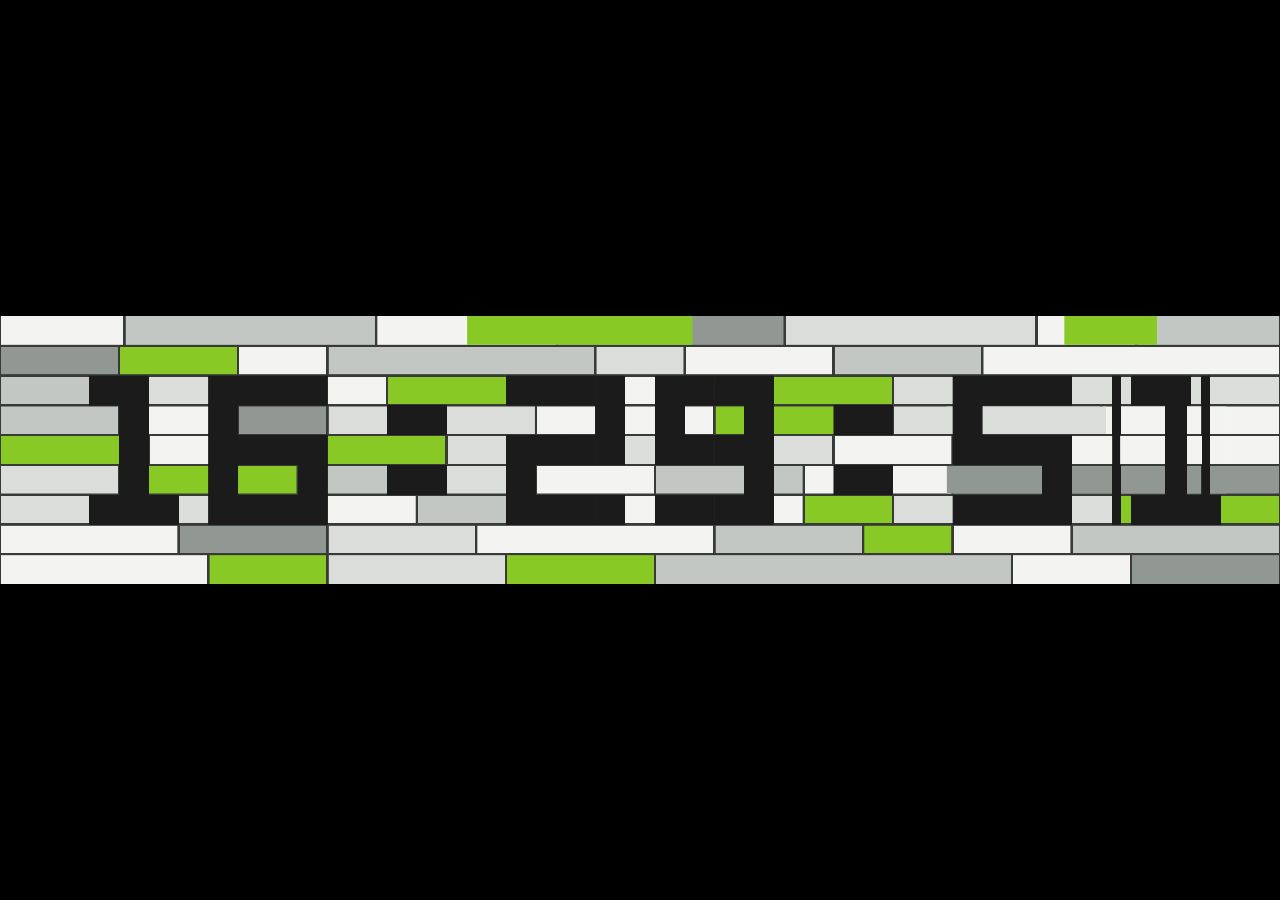
==== commit d7f7f005: "Make green accents slide continuously with green 2 default" ====
--- a/index.html
+++ b/index.html
@@ -43,7 +43,7 @@
 const OUTER_KINETIC_ROWS=[0,1,8,7];
 const FRAME_MS=1000/30;
 const DIGIT_TRANSITION_MS=900;
-const ROW_TRANSITION_MS=920;
+const ROW_TRANSITION_MS=820;
 const MINUTE_TRANSITION_MS=1450;
 
 const viewport=document.getElementById('viewport');
@@ -62,7 +62,7 @@
 const PREVIEW_ROW=Number.isFinite(Number(params.get('row')))?Math.max(0,Math.min(8,Number(params.get('row')))):0;
 const ROW_MODE=(params.get('rows')||'all').toLowerCase();
 const KINETIC_ROWS=ROW_MODE==='outer'?OUTER_KINETIC_ROWS:(ROW_MODE==='none'?[]:ALL_KINETIC_ROWS);
-const GREEN_MAX=Math.max(1,Math.min(4,parseInt(params.get('green')||'3',10)||3));
+const GREEN_MAX=Math.max(1,Math.min(4,parseInt(params.get('green')||'2',10)||2));
 
 let currentTime='00:00:00';
 let currentMask=buildMask(currentTime);
@@ -73,7 +73,6 @@
 let rowTransition=null;
 let tickTimer=0;
 let demoSeconds=22*3600+22*60+20;
-let demoTickCount=0;
 let lastRender=0;
 
 function scaleStage(){
@@ -84,418 +83,67 @@
  stage.style.top=Math.round((vh-H*s)/2)+'px';
  stage.style.transform=`scale(${s})`;
 }
-
-function xorshift(seed){
- let x=(seed|0)||123456789;
- return()=>{x^=x<<13;x^=x>>>17;x^=x<<5;return((x>>>0)%1000000)/1000000};
-}
-
-function neutralColor(row,index){
- const n=(row*19+index*13)%21;
- if(n<8)return COLORS[0];
- if(n<13)return COLORS[1];
- if(n<18)return COLORS[2];
- return COLORS[3];
-}
-
+function xorshift(seed){let x=(seed|0)||123456789;return()=>{x^=x<<13;x^=x>>>17;x^=x<<5;return((x>>>0)%1000000)/1000000}}
+function neutralColor(row,index){const n=(row*19+index*13)%21;if(n<8)return COLORS[0];if(n<13)return COLORS[1];if(n<18)return COLORS[2];return COLORS[3]}
 function positiveMod(n,m){return((n%m)+m)%m}
-
-function greenCountFor(row,seed){
- return 1+positiveMod(seed+row*5,GREEN_MAX);
-}
-
-function greenIndicesFor(row,seed){
- const count=PIECE_COUNTS[row];
- const wanted=Math.min(count,greenCountFor(row,seed));
- const indices=[];
- let cursor=positiveMod(seed*3+row*2,count);
- const step=count===8?3:2;
- while(indices.length<wanted){
-  if(!indices.includes(cursor))indices.push(cursor);
-  cursor=positiveMod(cursor+step,count);
- }
- return indices.sort((a,b)=>a-b);
-}
-
-function pieceColor(row,index,seed){
- return greenIndicesFor(row,seed).includes(index)?COLORS[4]:neutralColor(row,index);
-}
-
-function buildRowWidths(row,seed){
- const count=PIECE_COUNTS[row],min=2,remaining=COLS-count*min;
- const rnd=xorshift((seed+1)*7919+row*104729);
- const weights=[];let weightSum=0;
- for(let i=0;i<count;i++){
-  let w=0.3+Math.pow(rnd(),1.35)*1.6;
-  if(i===((seed+row*2)%count))w+=1.5;
-  weights.push(w);weightSum+=w;
- }
- const widths=weights.map(w=>min+Math.floor((w/weightSum)*remaining));
- let used=widths.reduce((a,b)=>a+b,0),cursor=(seed+row*3)%count;
- while(used<COLS){widths[cursor]+=1;used+=1;cursor=(cursor+3)%count}
- while(used>COLS){if(widths[cursor]>min){widths[cursor]-=1;used-=1}cursor=(cursor+2)%count}
- return widths;
-}
-
-function buildConfig(seed){
- const config=[];
- for(let row=0;row<ROWS;row++){
-  const widths=buildRowWidths(row,seed);let x=0;
-  config.push(widths.map((width,index)=>{const p={x,width,color:pieceColor(row,index,seed)};x+=width;return p}));
- }
- return config;
-}
-
-function buildMask(timeStr){
- const mask=Array.from({length:ROWS},()=>Array(COLS).fill(0));
- let x=2;
- for(const ch of timeStr){
-  const glyph=FONT[ch];
-  for(let r=0;r<5;r++)for(let c=0;c<4;c++)if(glyph[r][c]==='1')mask[r+2][x+c]=1;
-  x+=5;
- }
- return mask;
-}
-
-function changedSlots(fromTime,toTime){
- const slots=[];
- for(let i=0;i<Math.min(fromTime.length,toTime.length);i++){
-  if(fromTime[i]===toTime[i])continue;
-  const start=2+i*5;
-  slots.push({index:i,start,end:start+3});
- }
- return slots;
-}
-
-function slotForCol(slots,col){
- for(const s of slots)if(col>=s.start&&col<=s.end)return s;
- return null;
-}
-
-function buildDiffRuns(oldMask,newMask,slots){
- const runs=[];
- for(let row=2;row<=6;row++){
-  let col=0;
-  while(col<COLS){
-   const slot=slotForCol(slots,col);
-   if(!slot||oldMask[row][col]===newMask[row][col]){col++;continue}
-   const type=newMask[row][col]===1?'cut':'fill';
-   const start=col;
-   while(col+1<=slot.end&&oldMask[row][col+1]!==newMask[row][col+1]&&(newMask[row][col+1]===1?'cut':'fill')===type)col++;
-   const end=col;
-   runs.push({row,start,end,type,center:(start+end+1)/2,slot});
-   col++;
-  }
- }
- return runs;
-}
-
+function greenCountFor(row,seed){return 1+positiveMod(seed+row*5,GREEN_MAX)}
+function greenIndicesFor(row,seed){const count=PIECE_COUNTS[row],wanted=Math.min(count,greenCountFor(row,seed)),indices=[];let cursor=positiveMod(seed*3+row*2,count);const step=count===8?3:2;while(indices.length<wanted){if(!indices.includes(cursor))indices.push(cursor);cursor=positiveMod(cursor+step,count)}return indices.sort((a,b)=>a-b)}
+function pieceColor(row,index,seed){return greenIndicesFor(row,seed).includes(index)?COLORS[4]:neutralColor(row,index)}
+function buildRowWidths(row,seed){const count=PIECE_COUNTS[row],min=2,remaining=COLS-count*min;const rnd=xorshift((seed+1)*7919+row*104729),weights=[];let weightSum=0;for(let i=0;i<count;i++){let w=0.3+Math.pow(rnd(),1.35)*1.6;if(i===((seed+row*2)%count))w+=1.5;weights.push(w);weightSum+=w}const widths=weights.map(w=>min+Math.floor((w/weightSum)*remaining));let used=widths.reduce((a,b)=>a+b,0),cursor=(seed+row*3)%count;while(used<COLS){widths[cursor]+=1;used+=1;cursor=(cursor+3)%count}while(used>COLS){if(widths[cursor]>min){widths[cursor]-=1;used-=1}cursor=(cursor+2)%count}return widths}
+function buildConfig(seed){const config=[];for(let row=0;row<ROWS;row++){const widths=buildRowWidths(row,seed);let x=0;config.push(widths.map((width,index)=>{const p={x,width,color:pieceColor(row,index,seed)};x+=width;return p}))}return config}
+function buildMask(timeStr){const mask=Array.from({length:ROWS},()=>Array(COLS).fill(0));let x=2;for(const ch of timeStr){const glyph=FONT[ch];for(let r=0;r<5;r++)for(let c=0;c<4;c++)if(glyph[r][c]==='1')mask[r+2][x+c]=1;x+=5}return mask}
+function changedSlots(fromTime,toTime){const slots=[];for(let i=0;i<Math.min(fromTime.length,toTime.length);i++){if(fromTime[i]===toTime[i])continue;const start=2+i*5;slots.push({index:i,start,end:start+3})}return slots}
+function slotForCol(slots,col){for(const s of slots)if(col>=s.start&&col<=s.end)return s;return null}
+function buildDiffRuns(oldMask,newMask,slots){const runs=[];for(let row=2;row<=6;row++){let col=0;while(col<COLS){const slot=slotForCol(slots,col);if(!slot||oldMask[row][col]===newMask[row][col]){col++;continue}const type=newMask[row][col]===1?'cut':'fill',start=col;while(col+1<=slot.end&&oldMask[row][col+1]!==newMask[row][col+1]&&(newMask[row][col+1]===1?'cut':'fill')===type)col++;runs.push({row,start,end:col,type,center:(start+col+1)/2,slot});col++}}return runs}
 function ease(t){return t<0.5?2*t*t:1-Math.pow(-2*t+2,2)/2}
 function clamp(v,a,b){return Math.max(a,Math.min(b,v))}
-
-function rowY(row){
- const top=row*CELL_H+(row===0?0:GAP/2);
- const bottom=(row+1)*CELL_H-(row===ROWS-1?0:GAP/2);
- return{y:top,h:bottom-top};
+function rowY(row){const top=row*CELL_H+(row===0?0:GAP/2),bottom=(row+1)*CELL_H-(row===ROWS-1?0:GAP/2);return{y:top,h:bottom-top}}
+function rowTarget(row,seed){return buildConfig(seed)[row].map(p=>({...p}))}
+function isGreen(piece){return piece&&piece.color===COLORS[4]}
+function greenSignature(rowPieces){const sig=[];for(let i=0;i<rowPieces.length;i++)if(isGreen(rowPieces[i]))sig.push(i);return sig.join(',')}
+function greenPieces(rowPieces){const result=[];for(let i=0;i<rowPieces.length;i++)if(isGreen(rowPieces[i]))result.push({...rowPieces[i],index:i});return result.sort((a,b)=>(a.x+a.width/2)-(b.x+b.width/2))}
+function slicePiece(piece,ordinal,total){const width=piece.width/total;return{x:piece.x+ordinal*width,width}}
+function movingGreenPieces(transition,t){
+ const fromGreens=greenPieces(transition.from),toGreens=greenPieces(transition.to);
+ if(!fromGreens.length&&!toGreens.length)return[];
+ if(!fromGreens.length)return toGreens.map(p=>({...p}));
+ if(!toGreens.length)return fromGreens.map(p=>({...p}));
+ const trackCount=Math.max(fromGreens.length,toGreens.length),tracks=[];
+ for(let i=0;i<trackCount;i++)tracks.push({sourceIndex:Math.min(fromGreens.length-1,Math.floor(i*fromGreens.length/trackCount)),targetIndex:Math.min(toGreens.length-1,Math.floor(i*toGreens.length/trackCount))});
+ const sourceTotals=Array(fromGreens.length).fill(0),targetTotals=Array(toGreens.length).fill(0);
+ for(const track of tracks){sourceTotals[track.sourceIndex]++;targetTotals[track.targetIndex]++}
+ const sourceOrdinals=Array(fromGreens.length).fill(0),targetOrdinals=Array(toGreens.length).fill(0),et=ease(clamp(t,0,1)),result=[];
+ for(const track of tracks){const si=track.sourceIndex,ti=track.targetIndex;const source=slicePiece(fromGreens[si],sourceOrdinals[si]++,sourceTotals[si]),target=slicePiece(toGreens[ti],targetOrdinals[ti]++,targetTotals[ti]);result.push({x:source.x+(target.x-source.x)*et,width:source.width+(target.width-source.width)*et})}
+ return result;
 }
-
-function rowTarget(row,seed){
- return buildConfig(seed)[row].map(p=>({...p}));
-}
-
-function isGreen(piece){return piece&&piece.color===COLORS[4]}
-
-function greenSignature(rowPieces){
- const sig=[];
- for(let i=0;i<rowPieces.length;i++)if(isGreen(rowPieces[i]))sig.push(i);
- return sig.join(',');
-}
-
 function startRowRebuild(secondIndex){
  if(configTransition||KINETIC_ROWS.length===0)return;
- const row=KINETIC_ROWS[((secondIndex%KINETIC_ROWS.length)+KINETIC_ROWS.length)%KINETIC_ROWS.length];
- const from=currentConfig[row].map(p=>({...p}));
- let seed=currentSeed*97+secondIndex*31+row*17+1;
- let to=rowTarget(row,seed);
- const fromGreen=greenSignature(from);
- let attempts=0;
+ const now=performance.now();
+ if(rowTransition){if(now-rowTransition.start>=rowTransition.duration){currentConfig[rowTransition.row]=rowTransition.to;rowTransition=null}else return}
+ const row=KINETIC_ROWS[((secondIndex%KINETIC_ROWS.length)+KINETIC_ROWS.length)%KINETIC_ROWS.length],from=currentConfig[row].map(p=>({...p}));
+ let seed=currentSeed*97+secondIndex*31+row*17+1,to=rowTarget(row,seed);const fromGreen=greenSignature(from);let attempts=0;
  while(greenSignature(to)===fromGreen&&attempts<8){seed+=37;to=rowTarget(row,seed);attempts++}
- rowTransition={row,from,to,start:performance.now(),duration:ROW_TRANSITION_MS};
+ rowTransition={row,from,to,start:now,duration:ROW_TRANSITION_MS};
 }
-
-function interpPiece(a,b,t){
- return{x:a.x+(b.x-a.x)*t,width:a.width+(b.width-a.width)*t,color:t<0.5?a.color:b.color};
-}
-
-function greenPieces(rowPieces){
- const result=[];
- for(let i=0;i<rowPieces.length;i++)if(isGreen(rowPieces[i]))result.push({...rowPieces[i],index:i});
- return result;
-}
-
-function movingGreenPieces(transition,t){
- const fromGreens=greenPieces(transition.from);
- const toGreens=greenPieces(transition.to);
- if(!toGreens.length)return[];
- const result=[];
- for(let i=0;i<toGreens.length;i++){
-  const target=toGreens[i];
-  const source=fromGreens.length?fromGreens[i%fromGreens.length]:null;
-  const sx=source?source.x+source.width/2:target.x+target.width/2;
-  const sw=source?Math.max(0.35,source.width/Math.ceil(toGreens.length/Math.max(1,fromGreens.length))):0.35;
-  const tx=target.x+target.width/2;
-  const tw=target.width;
-  const spreadDelay=Math.min(0.18,i*0.045);
-  const lt=clamp((t-spreadDelay)/(1-spreadDelay),0,1);
-  const et=ease(lt);
-  const center=sx+(tx-sx)*et;
-  const width=sw+(tw-sw)*et;
-  result.push({x:center-width/2,width});
- }
- return result;
-}
-
-function configState(now){
- if(!configTransition)return{from:currentConfig,to:null,t:1,raw:1};
- const raw=clamp((now-configTransition.start)/configTransition.duration,0,1);
- return{from:configTransition.from,to:configTransition.to,t:ease(raw),raw};
-}
-
-function rowState(row,now,cs){
- if(configTransition){const a=cs.from[row],b=cs.to[row];return{a,b,t:cs.t}}
- if(rowTransition&&row===rowTransition.row){
-  const raw=clamp((now-rowTransition.start)/rowTransition.duration,0,1);
-  return{a:rowTransition.from,b:rowTransition.to,t:ease(raw),rowRaw:raw};
- }
- const a=currentConfig[row];
- return{a,b:a,t:1};
-}
-
-function drawFieldBase(now){
- ctx.fillStyle=BOARD;ctx.fillRect(0,0,W,H);
- const cs=configState(now);
- let rowFinished=false;
- for(let row=0;row<ROWS;row++){
-  const rs=rowState(row,now,cs);
-  const {y,h}=rowY(row);
-  for(let i=0;i<rs.a.length;i++){
-   const p=interpPiece(rs.a[i],rs.b[i],rs.t);
-   const x=p.x*CELL_W+GAP/2;
-   const w=Math.max(1,p.width*CELL_W-GAP);
-   const movingRow=rowTransition&&row===rowTransition.row&&rs.rowRaw<1;
-   ctx.fillStyle=movingRow?neutralColor(row,i):p.color;
-   ctx.fillRect(x,y,w,h);
-  }
-  if(rowTransition&&row===rowTransition.row&&rs.rowRaw>=1)rowFinished=true;
- }
- if(configTransition&&cs.raw>=1){currentConfig=configTransition.to;configTransition=null}
- if(rowFinished&&rowTransition){currentConfig[rowTransition.row]=rowTransition.to;rowTransition=null}
-}
-
-function localDeform(piece,row,slot,t,diffs){
- const center=piece.x+piece.width/2;
- let shift=0,scale=1;
- for(const d of diffs){
-  if(d.row!==row)continue;
-  const dist=Math.abs(center-d.center);
-  const radius=7.0;
-  if(dist>=radius)continue;
-  const delay=Math.min(0.34,(dist/radius)*0.34 + Math.abs(row-4)*0.025);
-  const lt=clamp((t-delay)/(1-delay),0,1);
-  const pulse=Math.sin(Math.PI*lt);
-  if(pulse<=0.0001)continue;
-  const influence=(1-dist/radius)*pulse;
-  const direction=center<d.center?-1:1;
-  if(d.type==='cut'){
-   shift+=direction*CELL_W*0.58*influence;
-   scale-=0.115*influence;
-  }else{
-   shift-=direction*CELL_W*0.48*influence;
-   scale+=0.090*influence;
-  }
- }
- const baseW=piece.width*CELL_W;
- const newW=Math.max(CELL_W*1.05,baseW*scale);
- const baseCenter=center*CELL_W;
- return{x:baseCenter+shift-newW/2,w:newW};
-}
-
-function pairBoundsForSlot(slot){
- if(slot.start<=10)return{start:2,end:10};
- if(slot.start<=25)return{start:17,end:25};
- return{start:32,end:40};
-}
-
-function drawChangedSlotsOverlay(now,transition,t){
- if(!transition||!transition.slots.length)return;
- const cs=configState(now);
- const groups=[];
- for(const slot of transition.slots){
-  const b=pairBoundsForSlot(slot);
-  if(!groups.some(g=>g.start===b.start&&g.end===b.end))groups.push(b);
- }
- for(const group of groups){
-  ctx.save();
-  const clipX=(group.start-0.20)*CELL_W;
-  const clipW=(group.end-group.start+1+0.40)*CELL_W;
-  ctx.beginPath();ctx.rect(clipX,2*CELL_H,clipW,5*CELL_H);ctx.clip();
-  for(let row=2;row<=6;row++){
-   const rs=rowState(row,now,cs);
-   const {y,h}=rowY(row);
-   for(let i=0;i<rs.a.length;i++){
-    const p=interpPiece(rs.a[i],rs.b[i],rs.t);
-    const d=localDeform(p,row,null,t,transition.runs);
-    const x=d.x+GAP/2;
-    const w=Math.max(1,d.w-GAP);
-    const movingRow=rowTransition&&row===rowTransition.row&&rs.rowRaw<1;
-    ctx.fillStyle=movingRow?neutralColor(row,i):p.color;
-    ctx.fillRect(x,y,w,h);
-   }
-  }
-  ctx.restore();
- }
-}
-
-function drawMovingGreen(now){
- if(!rowTransition)return;
- const raw=clamp((now-rowTransition.start)/rowTransition.duration,0,1);
- const pieces=movingGreenPieces(rowTransition,raw);
- const row=rowTransition.row;
- const {y,h}=rowY(row);
- ctx.fillStyle=COLORS[4];
- for(const p of pieces){
-  const x=p.x*CELL_W+GAP/2;
-  const w=Math.max(1,p.width*CELL_W-GAP);
-  ctx.fillRect(x,y,w,h);
- }
-}
-
-function cutWholeMask(mask){
- ctx.fillStyle=BG;
- for(let row=0;row<ROWS;row++)for(let col=0;col<COLS;col++)if(mask[row][col])ctx.fillRect(col*CELL_W,row*CELL_H,CELL_W+0.6,CELL_H+0.6);
-}
-
-function cutStableMask(oldMask,newMask){
- ctx.fillStyle=BG;
- for(let row=0;row<ROWS;row++)for(let col=0;col<COLS;col++)if(oldMask[row][col]&&newMask[row][col])ctx.fillRect(col*CELL_W,row*CELL_H,CELL_W+0.6,CELL_H+0.6);
-}
-
-function drawDiffRuns(runs,t){
- ctx.fillStyle=BG;
- for(const r of runs){
-  const rowDelay=Math.abs(r.row-4)*0.035;
-  const lt=clamp((t-rowDelay)/(1-rowDelay),0,1);
-  const et=ease(lt);
-  const x=r.start*CELL_W;
-  const y=r.row*CELL_H;
-  const width=(r.end-r.start+1)*CELL_W;
-  if(r.type==='cut'){
-   const w=width*et;
-   ctx.fillRect(x+(width-w)/2,y,w+0.6,CELL_H+0.6);
-  }else{
-   const w=width*(1-et);
-   if(w>0.2)ctx.fillRect(x+(width-w)/2,y,w+0.6,CELL_H+0.6);
-  }
- }
-}
-
-function render(now){
- if(now-lastRender<FRAME_MS){requestAnimationFrame(render);return}
- lastRender=now;
- drawFieldBase(now);
- if(maskTransition){
-  const raw=clamp((now-maskTransition.start)/maskTransition.duration,0,1);
-  drawChangedSlotsOverlay(now,maskTransition,raw);
-  drawMovingGreen(now);
-  cutStableMask(maskTransition.from,maskTransition.to);
-  drawDiffRuns(maskTransition.runs,raw);
-  if(raw>=1){currentMask=maskTransition.to;maskTransition=null}
- }else{
-  drawMovingGreen(now);
-  cutWholeMask(currentMask);
- }
- requestAnimationFrame(render);
-}
-
-function melbourneParts(date){
- const parts=new Intl.DateTimeFormat('en-AU',{timeZone:TZ,hour:'2-digit',minute:'2-digit',second:'2-digit',hourCycle:'h23'}).formatToParts(date);
- let hh='00',mm='00',ss='00';
- for(const p of parts){if(p.type==='hour')hh=p.value;else if(p.type==='minute')mm=p.value;else if(p.type==='second')ss=p.value}
- return{hh,mm,ss};
-}
-
-function applyTime(timeStr,seed,allowMinuteMorph=true){
- const nextMask=buildMask(timeStr);
- const slots=changedSlots(currentTime,timeStr);
- const runs=buildDiffRuns(currentMask,nextMask,slots);
- if(runs.length){
-  maskTransition={from:currentMask,to:nextMask,runs,slots,start:performance.now(),duration:DIGIT_TRANSITION_MS};
- }else currentMask=nextMask;
- const minuteChanged=seed!==currentSeed;
- const hh=Number(timeStr.slice(0,2));
- const mm=Number(timeStr.slice(3,5));
- const ss=Number(timeStr.slice(6,8));
- const absoluteSecond=hh*3600+mm*60+ss;
- if(ROW_MODE==='all'){
-  if(minuteChanged)currentSeed=seed;
-  startRowRebuild(absoluteSecond);
- }else if(minuteChanged){
-  rowTransition=null;
-  if(allowMinuteMorph)configTransition={from:currentConfig,to:buildConfig(seed),start:performance.now(),duration:MINUTE_TRANSITION_MS};
-  else currentConfig=buildConfig(seed);
-  currentSeed=seed;
- }else{
-  startRowRebuild(absoluteSecond);
- }
- currentTime=timeStr;
-}
-
-function liveTick(){
- const p=melbourneParts(new Date());
- const str=`${p.hh}:${p.mm}:${p.ss}`;
- const seed=Number(p.hh)*60+Number(p.mm);
- applyTime(str,seed,true);
- tickTimer=setTimeout(liveTick,Math.max(50,1000-(Date.now()%1000)+20));
-}
-
-function demoTick(){
- demoSeconds=(demoSeconds+1)%(24*3600);demoTickCount++;
- const hh=String(Math.floor(demoSeconds/3600)%24).padStart(2,'0');
- const mm=String(Math.floor(demoSeconds/60)%60).padStart(2,'0');
- const ss=String(demoSeconds%60).padStart(2,'0');
- const seed=Number(hh)*60+Number(mm);
- applyTime(`${hh}:${mm}:${ss}`,seed,true);
- tickTimer=setTimeout(demoTick,1000);
-}
-
-function initialise(){
- scaleStage();
- if(PREVIEW_FROM&&PREVIEW_TO){
-  currentTime=PREVIEW_FROM;currentMask=buildMask(PREVIEW_FROM);currentSeed=FIXED_SEED??0;currentConfig=buildConfig(currentSeed);
-  const nextMask=buildMask(PREVIEW_TO);
-  const slots=changedSlots(PREVIEW_FROM,PREVIEW_TO);
-  const runs=buildDiffRuns(currentMask,nextMask,slots);
-  const now=performance.now();
-  maskTransition={from:currentMask,to:nextMask,runs,slots,start:now-PREVIEW_T*DIGIT_TRANSITION_MS,duration:DIGIT_TRANSITION_MS};
-  const target=rowTarget(PREVIEW_ROW,currentSeed*97+99+PREVIEW_ROW*17);
-  rowTransition={row:PREVIEW_ROW,from:currentConfig[PREVIEW_ROW].map(p=>({...p})),to:target,start:now-PREVIEW_T*ROW_TRANSITION_MS,duration:ROW_TRANSITION_MS};
- }else if(FIXED_TIME){
-  currentTime=FIXED_TIME;currentMask=buildMask(FIXED_TIME);currentSeed=FIXED_SEED??0;currentConfig=buildConfig(currentSeed);
- }else{
-  const p=melbourneParts(new Date());
-  currentTime=`${p.hh}:${p.mm}:${p.ss}`;currentMask=buildMask(currentTime);currentSeed=Number(p.hh)*60+Number(p.mm);currentConfig=buildConfig(currentSeed);
-  if(DEMO)tickTimer=setTimeout(demoTick,700);else tickTimer=setTimeout(liveTick,Math.max(50,1000-(Date.now()%1000)+20));
- }
- requestAnimationFrame(render);
-}
-
-addEventListener('resize',scaleStage,{passive:true});
-addEventListener('orientationchange',scaleStage,{passive:true});
-document.addEventListener('visibilitychange',()=>{
- if(!document.hidden&&!FIXED_TIME&&!DEMO){clearTimeout(tickTimer);liveTick()}
-});
-initialise();
+function interpPiece(a,b,t){return{x:a.x+(b.x-a.x)*t,width:a.width+(b.width-a.width)*t,color:t<0.5?a.color:b.color}}
+function configState(now){if(!configTransition)return{from:currentConfig,to:null,t:1,raw:1};const raw=clamp((now-configTransition.start)/configTransition.duration,0,1);return{from:configTransition.from,to:configTransition.to,t:ease(raw),raw}}
+function rowState(row,now,cs){if(configTransition){return{a:cs.from[row],b:cs.to[row],t:cs.t}}if(rowTransition&&row===rowTransition.row){const raw=clamp((now-rowTransition.start)/rowTransition.duration,0,1);return{a:rowTransition.from,b:rowTransition.to,t:ease(raw),rowRaw:raw}}const a=currentConfig[row];return{a,b:a,t:1}}
+function drawFieldBase(now){ctx.fillStyle=BOARD;ctx.fillRect(0,0,W,H);const cs=configState(now);let rowFinished=false;for(let row=0;row<ROWS;row++){const rs=rowState(row,now,cs),{y,h}=rowY(row);for(let i=0;i<rs.a.length;i++){const p=interpPiece(rs.a[i],rs.b[i],rs.t),x=p.x*CELL_W+GAP/2,w=Math.max(1,p.width*CELL_W-GAP);const movingRow=rowTransition&&row===rowTransition.row&&rs.rowRaw<1;ctx.fillStyle=movingRow?neutralColor(row,i):p.color;ctx.fillRect(x,y,w,h)}if(rowTransition&&row===rowTransition.row&&rs.rowRaw>=1)rowFinished=true}if(configTransition&&cs.raw>=1){currentConfig=configTransition.to;configTransition=null}if(rowFinished&&rowTransition){currentConfig[rowTransition.row]=rowTransition.to;rowTransition=null}}
+function localDeform(piece,row,t,diffs){const center=piece.x+piece.width/2;let shift=0,scale=1;for(const d of diffs){if(d.row!==row)continue;const dist=Math.abs(center-d.center),radius=7;if(dist>=radius)continue;const delay=Math.min(0.34,(dist/radius)*0.34+Math.abs(row-4)*0.025),lt=clamp((t-delay)/(1-delay),0,1),pulse=Math.sin(Math.PI*lt);if(pulse<=0.0001)continue;const influence=(1-dist/radius)*pulse,direction=center<d.center?-1:1;if(d.type==='cut'){shift+=direction*CELL_W*0.58*influence;scale-=0.115*influence}else{shift-=direction*CELL_W*0.48*influence;scale+=0.09*influence}}const baseW=piece.width*CELL_W,newW=Math.max(CELL_W*1.05,baseW*scale),baseCenter=center*CELL_W;return{x:baseCenter+shift-newW/2,w:newW}}
+function pairBoundsForSlot(slot){if(slot.start<=10)return{start:2,end:10};if(slot.start<=25)return{start:17,end:25};return{start:32,end:40}}
+function drawChangedSlotsOverlay(now,transition,t){if(!transition||!transition.slots.length)return;const cs=configState(now),groups=[];for(const slot of transition.slots){const b=pairBoundsForSlot(slot);if(!groups.some(g=>g.start===b.start&&g.end===b.end))groups.push(b)}for(const group of groups){ctx.save();const clipX=(group.start-.2)*CELL_W,clipW=(group.end-group.start+1.4)*CELL_W;ctx.beginPath();ctx.rect(clipX,2*CELL_H,clipW,5*CELL_H);ctx.clip();for(let row=2;row<=6;row++){const rs=rowState(row,now,cs),{y,h}=rowY(row);for(let i=0;i<rs.a.length;i++){const p=interpPiece(rs.a[i],rs.b[i],rs.t),d=localDeform(p,row,t,transition.runs),x=d.x+GAP/2,w=Math.max(1,d.w-GAP),movingRow=rowTransition&&row===rowTransition.row&&rs.rowRaw<1;ctx.fillStyle=movingRow?neutralColor(row,i):p.color;ctx.fillRect(x,y,w,h)}}ctx.restore()}}
+function drawMovingGreen(now){if(!rowTransition)return;const raw=clamp((now-rowTransition.start)/rowTransition.duration,0,1),pieces=movingGreenPieces(rowTransition,raw),{y,h}=rowY(rowTransition.row);ctx.fillStyle=COLORS[4];for(const p of pieces){const x=p.x*CELL_W+GAP/2,w=Math.max(1,p.width*CELL_W-GAP);ctx.fillRect(x,y,w,h)}}
+function cutWholeMask(mask){ctx.fillStyle=BG;for(let row=0;row<ROWS;row++)for(let col=0;col<COLS;col++)if(mask[row][col])ctx.fillRect(col*CELL_W,row*CELL_H,CELL_W+.6,CELL_H+.6)}
+function cutStableMask(oldMask,newMask){ctx.fillStyle=BG;for(let row=0;row<ROWS;row++)for(let col=0;col<COLS;col++)if(oldMask[row][col]&&newMask[row][col])ctx.fillRect(col*CELL_W,row*CELL_H,CELL_W+.6,CELL_H+.6)}
+function drawDiffRuns(runs,t){ctx.fillStyle=BG;for(const r of runs){const rowDelay=Math.abs(r.row-4)*.035,lt=clamp((t-rowDelay)/(1-rowDelay),0,1),et=ease(lt),x=r.start*CELL_W,y=r.row*CELL_H,width=(r.end-r.start+1)*CELL_W;if(r.type==='cut'){const w=width*et;ctx.fillRect(x+(width-w)/2,y,w+.6,CELL_H+.6)}else{const w=width*(1-et);if(w>.2)ctx.fillRect(x+(width-w)/2,y,w+.6,CELL_H+.6)}}}
+function render(now){if(now-lastRender<FRAME_MS){requestAnimationFrame(render);return}lastRender=now;drawFieldBase(now);if(maskTransition){const raw=clamp((now-maskTransition.start)/maskTransition.duration,0,1);drawChangedSlotsOverlay(now,maskTransition,raw);drawMovingGreen(now);cutStableMask(maskTransition.from,maskTransition.to);drawDiffRuns(maskTransition.runs,raw);if(raw>=1){currentMask=maskTransition.to;maskTransition=null}}else{drawMovingGreen(now);cutWholeMask(currentMask)}requestAnimationFrame(render)}
+function melbourneParts(date){const parts=new Intl.DateTimeFormat('en-AU',{timeZone:TZ,hour:'2-digit',minute:'2-digit',second:'2-digit',hourCycle:'h23'}).formatToParts(date);let hh='00',mm='00',ss='00';for(const p of parts){if(p.type==='hour')hh=p.value;else if(p.type==='minute')mm=p.value;else if(p.type==='second')ss=p.value}return{hh,mm,ss}}
+function applyTime(timeStr,seed,allowMinuteMorph=true){const nextMask=buildMask(timeStr),slots=changedSlots(currentTime,timeStr),runs=buildDiffRuns(currentMask,nextMask,slots);if(runs.length)maskTransition={from:currentMask,to:nextMask,runs,slots,start:performance.now(),duration:DIGIT_TRANSITION_MS};else currentMask=nextMask;const minuteChanged=seed!==currentSeed,hh=Number(timeStr.slice(0,2)),mm=Number(timeStr.slice(3,5)),ss=Number(timeStr.slice(6,8)),absoluteSecond=hh*3600+mm*60+ss;if(ROW_MODE==='all'){if(minuteChanged)currentSeed=seed;startRowRebuild(absoluteSecond)}else if(minuteChanged){rowTransition=null;if(allowMinuteMorph)configTransition={from:currentConfig,to:buildConfig(seed),start:performance.now(),duration:MINUTE_TRANSITION_MS};else currentConfig=buildConfig(seed);currentSeed=seed}else startRowRebuild(absoluteSecond);currentTime=timeStr}
+function liveTick(){const p=melbourneParts(new Date()),str=`${p.hh}:${p.mm}:${p.ss}`,seed=Number(p.hh)*60+Number(p.mm);applyTime(str,seed,true);tickTimer=setTimeout(liveTick,Math.max(50,1000-(Date.now()%1000)+20))}
+function demoTick(){demoSeconds=(demoSeconds+1)%(24*3600);const hh=String(Math.floor(demoSeconds/3600)%24).padStart(2,'0'),mm=String(Math.floor(demoSeconds/60)%60).padStart(2,'0'),ss=String(demoSeconds%60).padStart(2,'0'),seed=Number(hh)*60+Number(mm);applyTime(`${hh}:${mm}:${ss}`,seed,true);tickTimer=setTimeout(demoTick,1000)}
+function initialise(){scaleStage();if(PREVIEW_FROM&&PREVIEW_TO){currentTime=PREVIEW_FROM;currentMask=buildMask(PREVIEW_FROM);currentSeed=FIXED_SEED??0;currentConfig=buildConfig(currentSeed);const nextMask=buildMask(PREVIEW_TO),slots=changedSlots(PREVIEW_FROM,PREVIEW_TO),runs=buildDiffRuns(currentMask,nextMask,slots),now=performance.now();maskTransition={from:currentMask,to:nextMask,runs,slots,start:now-PREVIEW_T*DIGIT_TRANSITION_MS,duration:DIGIT_TRANSITION_MS};const target=rowTarget(PREVIEW_ROW,currentSeed*97+99+PREVIEW_ROW*17);rowTransition={row:PREVIEW_ROW,from:currentConfig[PREVIEW_ROW].map(p=>({...p})),to:target,start:now-PREVIEW_T*ROW_TRANSITION_MS,duration:ROW_TRANSITION_MS}}else if(FIXED_TIME){currentTime=FIXED_TIME;currentMask=buildMask(FIXED_TIME);currentSeed=FIXED_SEED??0;currentConfig=buildConfig(currentSeed)}else{const p=melbourneParts(new Date());currentTime=`${p.hh}:${p.mm}:${p.ss}`;currentMask=buildMask(currentTime);currentSeed=Number(p.hh)*60+Number(p.mm);currentConfig=buildConfig(currentSeed);if(DEMO)tickTimer=setTimeout(demoTick,700);else tickTimer=setTimeout(liveTick,Math.max(50,1000-(Date.now()%1000)+20))}requestAnimationFrame(render)}
+addEventListener('resize',scaleStage,{passive:true});addEventListener('orientationchange',scaleStage,{passive:true});document.addEventListener('visibilitychange',()=>{if(!document.hidden&&!FIXED_TIME&&!DEMO){clearTimeout(tickTimer);liveTick()}});initialise();
 })();
 </script>
 </body>
-</html>
+</html>
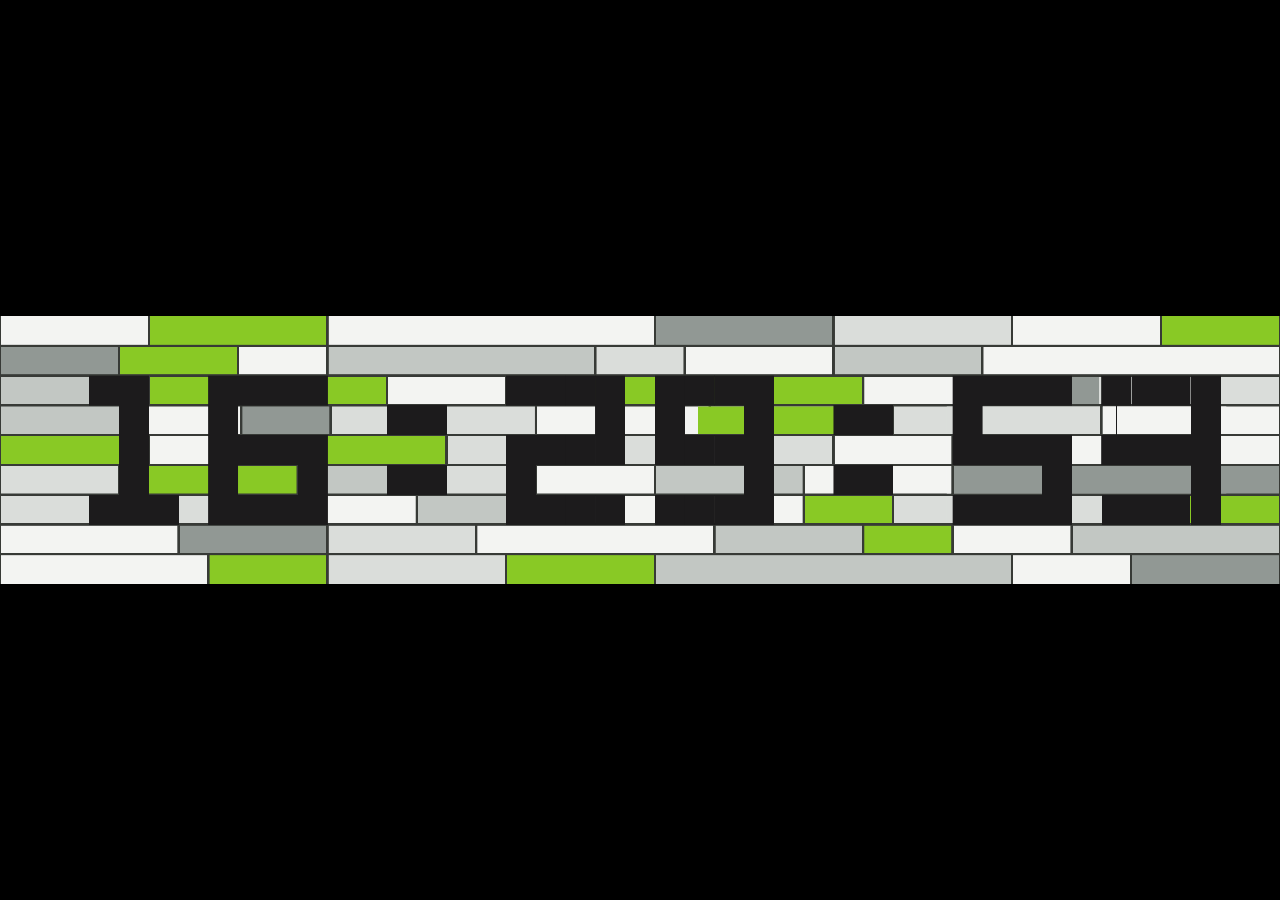
==== commit e19c8281: "Randomise Clock 10 starting pattern on every load" ====
--- a/index.html
+++ b/index.html
@@ -63,11 +63,12 @@
 const ROW_MODE=(params.get('rows')||'all').toLowerCase();
 const KINETIC_ROWS=ROW_MODE==='outer'?OUTER_KINETIC_ROWS:(ROW_MODE==='none'?[]:ALL_KINETIC_ROWS);
 const GREEN_MAX=Math.max(1,Math.min(4,parseInt(params.get('green')||'2',10)||2));
+const SESSION_SEED=FIXED_SEED!==null?0:((Date.now()^Math.floor(Math.random()*0x7fffffff))>>>0);
 
 let currentTime='00:00:00';
 let currentMask=buildMask(currentTime);
 let currentSeed=0;
-let currentConfig=buildConfig(currentSeed);
+let currentConfig=buildConfig(layoutSeed(currentSeed));
 let maskTransition=null;
 let configTransition=null;
 let rowTransition=null;
@@ -98,7 +99,8 @@
 function ease(t){return t<0.5?2*t*t:1-Math.pow(-2*t+2,2)/2}
 function clamp(v,a,b){return Math.max(a,Math.min(b,v))}
 function rowY(row){const top=row*CELL_H+(row===0?0:GAP/2),bottom=(row+1)*CELL_H-(row===ROWS-1?0:GAP/2);return{y:top,h:bottom-top}}
-function rowTarget(row,seed){return buildConfig(seed)[row].map(p=>({...p}))}
+function layoutSeed(seed){return((seed>>>0)+SESSION_SEED)>>>0}
+function rowTarget(row,seed){return buildConfig(layoutSeed(seed))[row].map(p=>({...p}))}
 function isGreen(piece){return piece&&piece.color===COLORS[4]}
 function greenSignature(rowPieces){const sig=[];for(let i=0;i<rowPieces.length;i++)if(isGreen(rowPieces[i]))sig.push(i);return sig.join(',')}
 function greenPieces(rowPieces){const result=[];for(let i=0;i<rowPieces.length;i++)if(isGreen(rowPieces[i]))result.push({...rowPieces[i],index:i});return result.sort((a,b)=>(a.x+a.width/2)-(b.x+b.width/2))}
@@ -138,10 +140,10 @@
 function drawDiffRuns(runs,t){ctx.fillStyle=BG;for(const r of runs){const rowDelay=Math.abs(r.row-4)*.035,lt=clamp((t-rowDelay)/(1-rowDelay),0,1),et=ease(lt),x=r.start*CELL_W,y=r.row*CELL_H,width=(r.end-r.start+1)*CELL_W;if(r.type==='cut'){const w=width*et;ctx.fillRect(x+(width-w)/2,y,w+.6,CELL_H+.6)}else{const w=width*(1-et);if(w>.2)ctx.fillRect(x+(width-w)/2,y,w+.6,CELL_H+.6)}}}
 function render(now){if(now-lastRender<FRAME_MS){requestAnimationFrame(render);return}lastRender=now;drawFieldBase(now);if(maskTransition){const raw=clamp((now-maskTransition.start)/maskTransition.duration,0,1);drawChangedSlotsOverlay(now,maskTransition,raw);drawMovingGreen(now);cutStableMask(maskTransition.from,maskTransition.to);drawDiffRuns(maskTransition.runs,raw);if(raw>=1){currentMask=maskTransition.to;maskTransition=null}}else{drawMovingGreen(now);cutWholeMask(currentMask)}requestAnimationFrame(render)}
 function melbourneParts(date){const parts=new Intl.DateTimeFormat('en-AU',{timeZone:TZ,hour:'2-digit',minute:'2-digit',second:'2-digit',hourCycle:'h23'}).formatToParts(date);let hh='00',mm='00',ss='00';for(const p of parts){if(p.type==='hour')hh=p.value;else if(p.type==='minute')mm=p.value;else if(p.type==='second')ss=p.value}return{hh,mm,ss}}
-function applyTime(timeStr,seed,allowMinuteMorph=true){const nextMask=buildMask(timeStr),slots=changedSlots(currentTime,timeStr),runs=buildDiffRuns(currentMask,nextMask,slots);if(runs.length)maskTransition={from:currentMask,to:nextMask,runs,slots,start:performance.now(),duration:DIGIT_TRANSITION_MS};else currentMask=nextMask;const minuteChanged=seed!==currentSeed,hh=Number(timeStr.slice(0,2)),mm=Number(timeStr.slice(3,5)),ss=Number(timeStr.slice(6,8)),absoluteSecond=hh*3600+mm*60+ss;if(ROW_MODE==='all'){if(minuteChanged)currentSeed=seed;startRowRebuild(absoluteSecond)}else if(minuteChanged){rowTransition=null;if(allowMinuteMorph)configTransition={from:currentConfig,to:buildConfig(seed),start:performance.now(),duration:MINUTE_TRANSITION_MS};else currentConfig=buildConfig(seed);currentSeed=seed}else startRowRebuild(absoluteSecond);currentTime=timeStr}
+function applyTime(timeStr,seed,allowMinuteMorph=true){const nextMask=buildMask(timeStr),slots=changedSlots(currentTime,timeStr),runs=buildDiffRuns(currentMask,nextMask,slots);if(runs.length)maskTransition={from:currentMask,to:nextMask,runs,slots,start:performance.now(),duration:DIGIT_TRANSITION_MS};else currentMask=nextMask;const minuteChanged=seed!==currentSeed,hh=Number(timeStr.slice(0,2)),mm=Number(timeStr.slice(3,5)),ss=Number(timeStr.slice(6,8)),absoluteSecond=hh*3600+mm*60+ss;if(ROW_MODE==='all'){if(minuteChanged)currentSeed=seed;startRowRebuild(absoluteSecond)}else if(minuteChanged){rowTransition=null;if(allowMinuteMorph)configTransition={from:currentConfig,to:buildConfig(layoutSeed(seed)),start:performance.now(),duration:MINUTE_TRANSITION_MS};else currentConfig=buildConfig(layoutSeed(seed));currentSeed=seed}else startRowRebuild(absoluteSecond);currentTime=timeStr}
 function liveTick(){const p=melbourneParts(new Date()),str=`${p.hh}:${p.mm}:${p.ss}`,seed=Number(p.hh)*60+Number(p.mm);applyTime(str,seed,true);tickTimer=setTimeout(liveTick,Math.max(50,1000-(Date.now()%1000)+20))}
 function demoTick(){demoSeconds=(demoSeconds+1)%(24*3600);const hh=String(Math.floor(demoSeconds/3600)%24).padStart(2,'0'),mm=String(Math.floor(demoSeconds/60)%60).padStart(2,'0'),ss=String(demoSeconds%60).padStart(2,'0'),seed=Number(hh)*60+Number(mm);applyTime(`${hh}:${mm}:${ss}`,seed,true);tickTimer=setTimeout(demoTick,1000)}
-function initialise(){scaleStage();if(PREVIEW_FROM&&PREVIEW_TO){currentTime=PREVIEW_FROM;currentMask=buildMask(PREVIEW_FROM);currentSeed=FIXED_SEED??0;currentConfig=buildConfig(currentSeed);const nextMask=buildMask(PREVIEW_TO),slots=changedSlots(PREVIEW_FROM,PREVIEW_TO),runs=buildDiffRuns(currentMask,nextMask,slots),now=performance.now();maskTransition={from:currentMask,to:nextMask,runs,slots,start:now-PREVIEW_T*DIGIT_TRANSITION_MS,duration:DIGIT_TRANSITION_MS};const target=rowTarget(PREVIEW_ROW,currentSeed*97+99+PREVIEW_ROW*17);rowTransition={row:PREVIEW_ROW,from:currentConfig[PREVIEW_ROW].map(p=>({...p})),to:target,start:now-PREVIEW_T*ROW_TRANSITION_MS,duration:ROW_TRANSITION_MS}}else if(FIXED_TIME){currentTime=FIXED_TIME;currentMask=buildMask(FIXED_TIME);currentSeed=FIXED_SEED??0;currentConfig=buildConfig(currentSeed)}else{const p=melbourneParts(new Date());currentTime=`${p.hh}:${p.mm}:${p.ss}`;currentMask=buildMask(currentTime);currentSeed=Number(p.hh)*60+Number(p.mm);currentConfig=buildConfig(currentSeed);if(DEMO)tickTimer=setTimeout(demoTick,700);else tickTimer=setTimeout(liveTick,Math.max(50,1000-(Date.now()%1000)+20))}requestAnimationFrame(render)}
+function initialise(){scaleStage();if(PREVIEW_FROM&&PREVIEW_TO){currentTime=PREVIEW_FROM;currentMask=buildMask(PREVIEW_FROM);currentSeed=FIXED_SEED??0;currentConfig=buildConfig(layoutSeed(currentSeed));const nextMask=buildMask(PREVIEW_TO),slots=changedSlots(PREVIEW_FROM,PREVIEW_TO),runs=buildDiffRuns(currentMask,nextMask,slots),now=performance.now();maskTransition={from:currentMask,to:nextMask,runs,slots,start:now-PREVIEW_T*DIGIT_TRANSITION_MS,duration:DIGIT_TRANSITION_MS};const target=rowTarget(PREVIEW_ROW,currentSeed*97+99+PREVIEW_ROW*17);rowTransition={row:PREVIEW_ROW,from:currentConfig[PREVIEW_ROW].map(p=>({...p})),to:target,start:now-PREVIEW_T*ROW_TRANSITION_MS,duration:ROW_TRANSITION_MS}}else if(FIXED_TIME){currentTime=FIXED_TIME;currentMask=buildMask(FIXED_TIME);currentSeed=FIXED_SEED??0;currentConfig=buildConfig(layoutSeed(currentSeed))}else{const p=melbourneParts(new Date());currentTime=`${p.hh}:${p.mm}:${p.ss}`;currentMask=buildMask(currentTime);currentSeed=Number(p.hh)*60+Number(p.mm);currentConfig=buildConfig(layoutSeed(currentSeed));if(DEMO)tickTimer=setTimeout(demoTick,700);else tickTimer=setTimeout(liveTick,Math.max(50,1000-(Date.now()%1000)+20))}requestAnimationFrame(render)}
 addEventListener('resize',scaleStage,{passive:true});addEventListener('orientationchange',scaleStage,{passive:true});document.addEventListener('visibilitychange',()=>{if(!document.hidden&&!FIXED_TIME&&!DEMO){clearTimeout(tickTimer);liveTick()}});initialise();
 })();
 </script>
